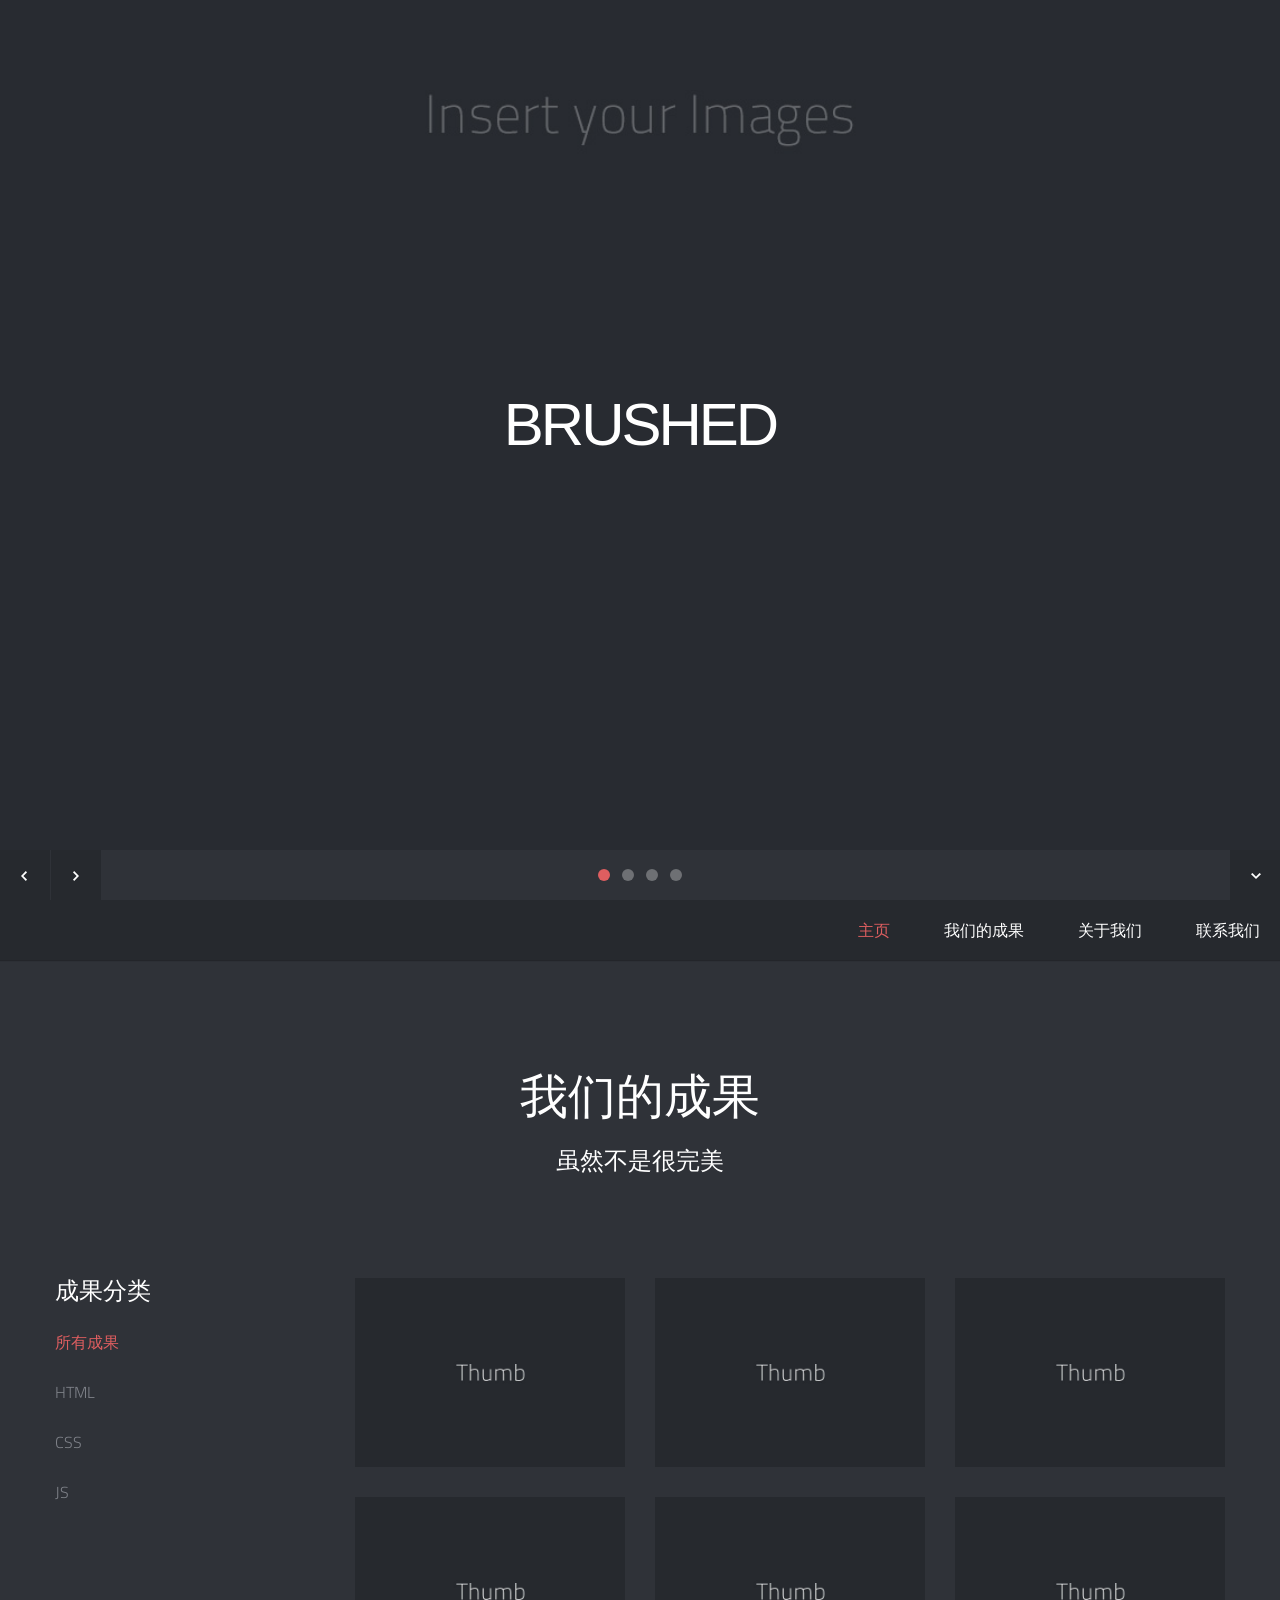
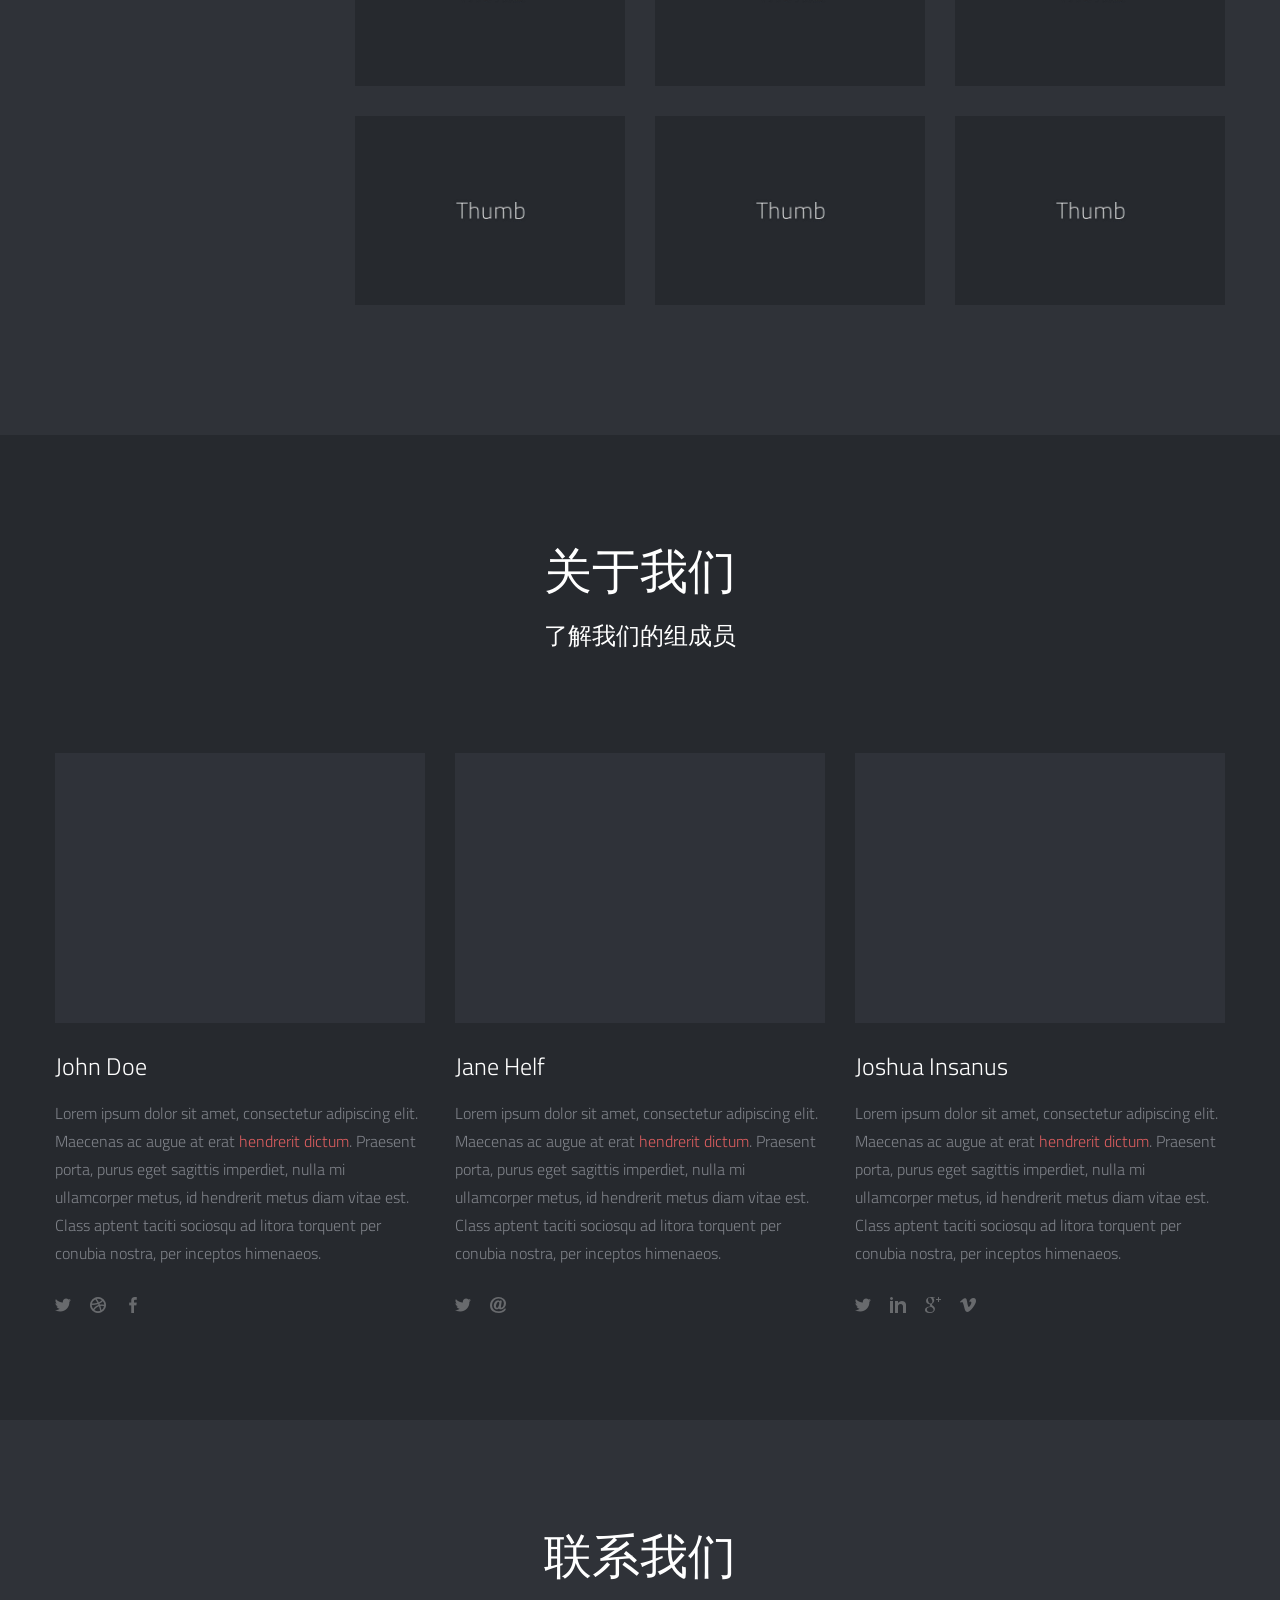
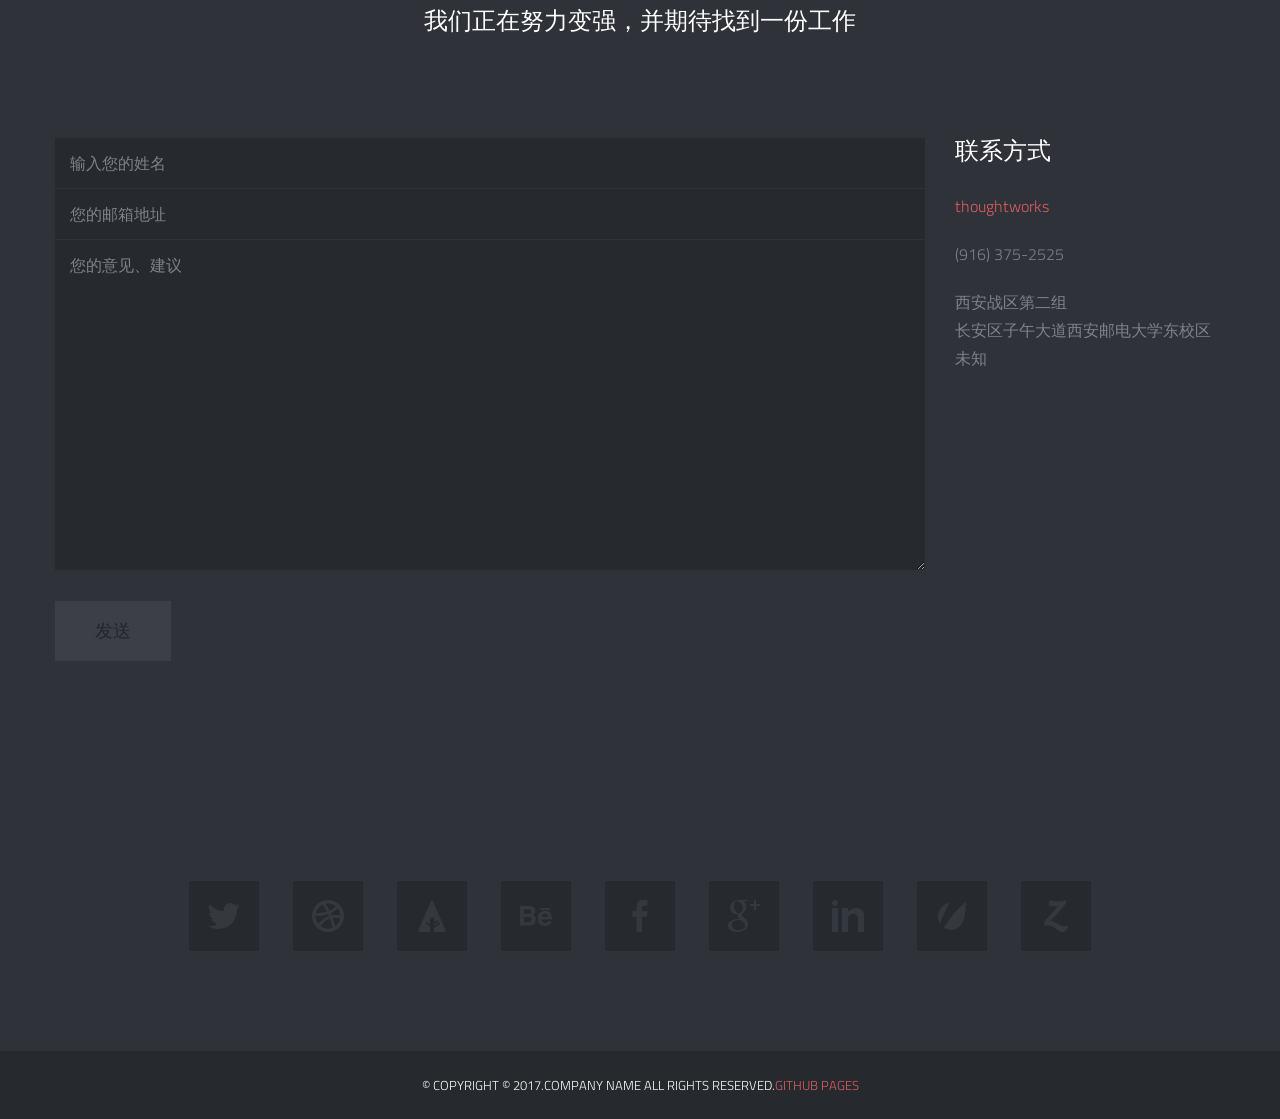
==== 103/index.html @ e8b6a405 "add 103" ====
<!DOCTYPE html>
<!--[if lt IE 7]><html class="no-js lt-ie9 lt-ie8 lt-ie7" lang="zh"> <![endif]-->
<!--[if (IE 7)&!(IEMobile)]><html class="no-js lt-ie9 lt-ie8" lang="zh"><![endif]-->
<!--[if (IE 8)&!(IEMobile)]><html class="no-js lt-ie9" lang="zh"><![endif]-->
<!--[if (IE 9)]><html class="no-js ie9" lang="zh"><![endif]-->
<!--[if gt IE 8]><!--> <html lang="en-US"> <!--<![endif]-->
<head>

<!-- Meta Tags -->
<meta http-equiv="Content-Type" content="text/html; charset=UTF-8" />

<title>思特沃克西安战区第二组</title>

<meta name="description" content="Insert Your Site Description" /> 

<!-- Mobile Specifics -->
<meta name="viewport" content="width=device-width, initial-scale=1.0">
<meta name="HandheldFriendly" content="true"/>
<meta name="MobileOptimized" content="320"/>   

<!-- Mobile Internet Explorer ClearType Technology -->
<!--[if IEMobile]>  <meta http-equiv="cleartype" content="on">  <![endif]-->

<!-- Bootstrap -->
<link href="_include/css/bootstrap.min.css" rel="stylesheet">

<!-- Main Style -->
<link href="_include/css/main.css" rel="stylesheet">

<!-- Supersized -->
<link href="_include/css/supersized.css" rel="stylesheet">
<link href="_include/css/supersized.shutter.css" rel="stylesheet">

<!-- FancyBox -->
<link href="_include/css/fancybox/jquery.fancybox.css" rel="stylesheet">

<!-- Font Icons -->
<link href="_include/css/fonts.css" rel="stylesheet">

<!-- Shortcodes -->
<link href="_include/css/shortcodes.css" rel="stylesheet">

<!-- Responsive -->
<link href="_include/css/bootstrap-responsive.min.css" rel="stylesheet">
<link href="_include/css/responsive.css" rel="stylesheet">

<!-- Supersized -->
<link href="_include/css/supersized.css" rel="stylesheet">
<link href="_include/css/supersized.shutter.css" rel="stylesheet">

<!-- Google Font -->
<link href='http://fonts.googleapis.com/css?family=Titillium+Web:400,200,200italic,300,300italic,400italic,600,600italic,700,700italic,900' rel='stylesheet' type='text/css'>

<!-- Fav Icon -->
<link rel="shortcut icon" href="#">

<link rel="apple-touch-icon" href="#">
<link rel="apple-touch-icon" sizes="114x114" href="#">
<link rel="apple-touch-icon" sizes="72x72" href="#">
<link rel="apple-touch-icon" sizes="144x144" href="#">

<!-- Modernizr -->
<script src="_include/js/modernizr.js"></script>

<!-- Analytics -->
<script type="text/javascript">

  var _gaq = _gaq || [];
  _gaq.push(['_setAccount', 'Insert Your Code']);
  _gaq.push(['_trackPageview']);

  (function() {
    var ga = document.createElement('script'); ga.type = 'text/javascript'; ga.async = true;
    ga.src = ('https:' == document.location.protocol ? 'https://ssl' : 'http://www') + '.google-analytics.com/ga.js';
    var s = document.getElementsByTagName('script')[0]; s.parentNode.insertBefore(ga, s);
  })();

</script>
<!-- End Analytics -->

</head>


<body>

<!-- 这部分用于初始屏幕 -->
<div class="ole">
<section id="jSplash">
	<div id="circle"></div>
</section>
</div>
<!-- 初始屏幕结束 -->

<!-- 主页滑块 -->
<div id="home-slider">	
    <div class="overlay"></div>

    <div class="slider-text">
    	<div id="slidecaption"></div>
    </div>   
	
	<div class="control-nav">
        <a id="prevslide" class="load-item"><i class="font-icon-arrow-simple-left"></i></a>
        <a id="nextslide" class="load-item"><i class="font-icon-arrow-simple-right"></i></a>
        <ul id="slide-list"></ul>
        
        <a id="nextsection" href="#work"><i class="font-icon-arrow-simple-down"></i></a>
    </div>
</div>
<!-- 主页滑块结束 -->

<!-- 头部 -->
<header>
    <div class="sticky-nav">
    	<a id="mobile-nav" class="menu-nav" href="#menu-nav"></a>
        
        <div id="logo">
        	<a id="goUp" href="#home-slider" title="Brushed | Responsive One Page Template">第二小组</a>
        </div>
        
        <nav id="menu">
        	<ul id="menu-nav">
            	<li class="current"><a href="#home-slider">主页</a></li>
                <li><a href="#work">我们的成果</a></li>
                <li><a href="#about">关于我们</a></li>
                <li><a href="#contact">联系我们</a></li>
				<!--<li><a href="shortcodes.html" class="external">Shortcodes</a></li>-->
            </ul>
        </nav>
        
    </div>
</header>
<!-- 头部结束 -->

<!-- 经历展示 -->
<div id="work" class="page">
	<div class="container">
    	<!-- 标题页 -->
        <div class="row">
            <div class="span12">
                <div class="title-page">
                    <h2 class="title">我们的成果</h2>
                    <h3 class="title-description">虽然不是很完美</h3>
                </div>
            </div>
        </div>
        <!-- 标题页结束 -->
        
        <!-- 项目展示 -->
        <div class="row">
        	<div class="span3">
            	<!-- 筛选 -->
                <nav id="options" class="work-nav">
                    <ul id="filters" class="option-set" data-option-key="filter">
                    	<li class="type-work">成果分类</li>
                        <li><a href="#filter" data-option-value="*" class="selected">所有成果</a></li>
                        <li><a href="#filter" data-option-value=".design">HTML</a></li>
                        <li><a href="#filter" data-option-value=".photography">CSS</a></li>
                        <li><a href="#filter" data-option-value=".video">JS</a></li>
                    </ul>
                </nav>
                <!-- 筛选结束 -->
            </div>
            
            <div class="span9">
            	<div class="row">
                	<section id="projects">
                    	<ul id="thumbs">
                        
							<!-- 1项目开始 -->
                        	<li class="item-thumbs span3 design">
                            	<!-- 图片展示 -->
                            	<a class="hover-wrap fancybox" data-fancybox-group="gallery" title="The City" href="_include/img/work/full/image-01-full.jpg">
                                	<span class="overlay-img"></span>
                                    <span class="overlay-img-thumb font-icon-plus"></span>
                                </a>
                                <!-- Thumb 图像及描述 -->
                                <img src="_include/img/work/thumbs/image-01.jpg" alt="Lorem ipsum dolor sit amet, consectetur adipiscing elit. Phasellus quis elementum odio. Curabitur pellentesque, dolor vel pharetra mollis.">
                            </li>
                        	<!-- 项目结束 -->
                            
							<!-- 2项目开始 -->
                        	<li class="item-thumbs span3 design">
                            	<!-- 图片展示 -->
                            	<a class="hover-wrap fancybox" data-fancybox-group="gallery" title="The Office" href="_include/img/work/full/image-02-full.jpg">
                                	<span class="overlay-img"></span>
                                    <span class="overlay-img-thumb font-icon-plus"></span>
                                </a>
                                <!-- Thumb 图像及描述 -->
                                <img src="_include/img/work/thumbs/image-02.jpg" alt="Lorem ipsum dolor sit amet, consectetur adipiscing elit. Phasellus quis elementum odio. Curabitur pellentesque, dolor vel pharetra mollis.">
                            </li>
                        	<!-- 项目结束 -->
                            
							<!-- Item Project and Filter Name -->
                        	<li class="item-thumbs span3 photography">
                            	<!-- Fancybox - Gallery Enabled - Title - Full Image -->
                            	<a class="hover-wrap fancybox" data-fancybox-group="gallery" title="The Mountains" href="_include/img/work/full/image-03-full.jpg">
                                	<span class="overlay-img"></span>
                                    <span class="overlay-img-thumb font-icon-plus"></span>
                                </a>
                                <!-- Thumb Image and Description -->
                                <img src="_include/img/work/thumbs/image-03.jpg" alt="Lorem ipsum dolor sit amet, consectetur adipiscing elit. Phasellus quis elementum odio. Curabitur pellentesque, dolor vel pharetra mollis.">
                            </li>
                        	<!-- End Item Project -->
                            
							<!-- Item Project and Filter Name -->
                        	<li class="item-thumbs span3 video">
                            	<!-- Fancybox Media - Gallery Enabled - Title - Link to Video -->
                            	<a class="hover-wrap fancybox-media" data-fancybox-group="video" title="Video Content From Vimeo" href="http://vimeo.com/51460511">
                                	<span class="overlay-img"></span>
                                    <span class="overlay-img-thumb font-icon-plus"></span>
                                </a>
                                <!-- Thumb Image and Description -->
                                <img src="_include/img/work/thumbs/image-08.jpg" alt="Video">
                            </li>
                        	<!-- End Item Project -->
                            
							<!-- Item Project and Filter Name -->
                        	<li class="item-thumbs span3 photography">
                            	<!-- Fancybox - Gallery Enabled - Title - Full Image -->
                            	<a class="hover-wrap fancybox" data-fancybox-group="gallery" title="The Sea" href="_include/img/work/full/image-04-full.jpg">
                                	<span class="overlay-img"></span>
                                    <span class="overlay-img-thumb font-icon-plus"></span>
                                </a>
                                <!-- Thumb Image and Description -->
                                <img src="_include/img/work/thumbs/image-04.jpg" alt="Lorem ipsum dolor sit amet, consectetur adipiscing elit. Phasellus quis elementum odio. Curabitur pellentesque, dolor vel pharetra mollis.">
                            </li>
                        	<!-- End Item Project -->
                            
							<!-- Item Project and Filter Name -->
                        	<li class="item-thumbs span3 photography">
                            	<!-- Fancybox - Gallery Enabled - Title - Full Image -->
                            	<a class="hover-wrap fancybox" data-fancybox-group="gallery" title="Clouds" href="_include/img/work/full/image-05-full.jpg">
                                	<span class="overlay-img"></span>
                                    <span class="overlay-img-thumb font-icon-plus"></span>
                                </a>
                                <!-- Thumb Image and Description -->
                                <img src="_include/img/work/thumbs/image-05.jpg" alt="Lorem ipsum dolor sit amet, consectetur adipiscing elit. Phasellus quis elementum odio. Curabitur pellentesque, dolor vel pharetra mollis.">
                            </li>
                        	<!-- End Item Project -->
                            
							<!-- Item Project and Filter Name -->
                        	<li class="item-thumbs span3 video">
                            	<!-- Fancybox Media - Gallery Enabled - Title - Link to Video -->
                            	<a class="hover-wrap fancybox-media" data-fancybox-group="video" title="Video Content From Vimeo" href="http://sc.chinaz.com/">
                                	<span class="overlay-img"></span>
                                    <span class="overlay-img-thumb font-icon-plus"></span>
                                </a>
                                <!-- Thumb Image and Description -->
                                <img src="_include/img/work/thumbs/image-09.jpg" alt="Video">
                            </li>
                        	<!-- End Item Project -->
                            
							<!-- Item Project and Filter Name -->
                        	<li class="item-thumbs span3 design">
                            	<!-- Fancybox - Gallery Enabled - Title - Full Image -->
                            	<a class="hover-wrap fancybox" data-fancybox-group="gallery" title="The Dark" href="_include/img/work/full/image-06-full.jpg">
                                	<span class="overlay-img"></span>
                                    <span class="overlay-img-thumb font-icon-plus"></span>
                                </a>
                                <!-- Thumb Image and Description -->
                                <img src="_include/img/work/thumbs/image-06.jpg" alt="Lorem ipsum dolor sit amet, consectetur adipiscing elit. Phasellus quis elementum odio. Curabitur pellentesque, dolor vel pharetra mollis.">
                            </li>
                        	<!-- End Item Project -->
                            
							<!-- Item Project and Filter Name -->
                        	<li class="item-thumbs span3 design">
                            	<!-- Fancybox - Gallery Enabled - Title - Full Image -->
                            	<a class="hover-wrap fancybox" data-fancybox-group="gallery" title="The Beach" href="_include/img/work/full/image-07-full.jpg">
                                	<span class="overlay-img"></span>
                                    <span class="overlay-img-thumb font-icon-plus"></span>
                                </a>
                                <!-- Thumb Image and Description -->
                                <img src="_include/img/work/thumbs/image-07.jpg" alt="Lorem ipsum dolor sit amet, consectetur adipiscing elit. Phasellus quis elementum odio. Curabitur pellentesque, dolor vel pharetra mollis.">
                            </li>
                        	<!-- End Item Project -->
                        </ul>
                    </section>
                    
            	</div>
            </div>
        </div>
        <!-- 项目展示区结束 -->
    </div>
</div>
<!-- 经历结束 -->

<!-- 关于我们 -->
<div id="about" class="page-alternate">
<div class="container">
    <!-- 标题 -->
    <div class="row">
        <div class="span12">
            <div class="title-page">
                <h2 class="title">关于我们</h2>
                <h3 class="title-description">了解我们的组成员</h3>
            </div>
        </div>
    </div>
    <!-- 标题结束 -->
    
    <!-- 人员 -->
    <div class="row">
    	
        <!-- 个人介绍 -->
    	<div class="span4 profile">
        	<div class="image-wrap">
                <div class="hover-wrap">
                    <span class="overlay-img"></span>
                    <span class="overlay-text-thumb">CTO/Founder</span>
                </div>
                <img src="_include/img/profile/profile-01.jpg" alt="John Doe">
            </div>
            <h3 class="profile-name">John Doe</h3>
            <p class="profile-description">Lorem ipsum dolor sit amet, consectetur adipiscing elit. Maecenas ac augue at erat <a href="#">hendrerit dictum</a>. 
            Praesent porta, purus eget sagittis imperdiet, nulla mi ullamcorper metus, id hendrerit metus diam vitae est. Class aptent taciti sociosqu ad litora torquent per conubia nostra, per inceptos himenaeos.</p>
            	
            <div class="social">
            	<ul class="social-icons">
                	<li><a href="#"><i class="font-icon-social-twitter"></i></a></li>
                    <li><a href="#"><i class="font-icon-social-dribbble"></i></a></li>
                    <li><a href="#"><i class="font-icon-social-facebook"></i></a></li>
                </ul>
            </div>
        </div>
        <!-- 结束个人介绍 -->
        
        <!-- 个人介绍 -->
    	<div class="span4 profile">
        	<div class="image-wrap">
                <div class="hover-wrap">
                    <span class="overlay-img"></span>
                    <span class="overlay-text-thumb">Creative Director</span>
                </div>
                <img src="_include/img/profile/profile-02.jpg" alt="Jane Helf">
            </div>
            <h3 class="profile-name">Jane Helf</h3>
            <p class="profile-description">Lorem ipsum dolor sit amet, consectetur adipiscing elit. Maecenas ac augue at erat <a href="#">hendrerit dictum</a>. 
            Praesent porta, purus eget sagittis imperdiet, nulla mi ullamcorper metus, id hendrerit metus diam vitae est. Class aptent taciti sociosqu ad litora torquent per conubia nostra, per inceptos himenaeos.</p>
            	
            <div class="social">
            	<ul class="social-icons">
                	<li><a href="#"><i class="font-icon-social-twitter"></i></a></li>
                    <li><a href="#"><i class="font-icon-social-email"></i></a></li>
                </ul>
            </div>
        </div>
        <!-- 结束个人介绍 -->
        
        <!-- 个人介绍 -->
    	<div class="span4 profile">
        	<div class="image-wrap">
                <div class="hover-wrap">
                    <span class="overlay-img"></span>
                    <span class="overlay-text-thumb">Lead Designer</span>
                </div>
                <img src="_include/img/profile/profile-03.jpg" alt="Joshua Insanus">
            </div>
            <h3 class="profile-name">Joshua Insanus</h3>
            <p class="profile-description">Lorem ipsum dolor sit amet, consectetur adipiscing elit. Maecenas ac augue at erat <a href="#">hendrerit dictum</a>. 
            Praesent porta, purus eget sagittis imperdiet, nulla mi ullamcorper metus, id hendrerit metus diam vitae est. Class aptent taciti sociosqu ad litora torquent per conubia nostra, per inceptos himenaeos.</p>
            	
            <div class="social">
            	<ul class="social-icons">
                	<li><a href="#"><i class="font-icon-social-twitter"></i></a></li>
                    <li><a href="#"><i class="font-icon-social-linkedin"></i></a></li>
                    <li><a href="#"><i class="font-icon-social-google-plus"></i></a></li>
                    <li><a href="#"><i class="font-icon-social-vimeo"></i></a></li>
                </ul>
            </div>
        </div>
        <!-- 结束个人介绍 -->
        
    </div>
    <!-- 人员结束 -->
</div>
</div>
<!-- 关于我们结束 -->


<!-- 联系我们 -->
<div id="contact" class="page">
<div class="container">
    <!-- 标题 -->
    <div class="row">
        <div class="span12">
            <div class="title-page">
                <h2 class="title">联系我们</h2>
                <h3 class="title-description">我们正在努力变强，并期待找到一份工作</h3>
            </div>
        </div>
    </div>
    <!-- 标题结束 -->
    
    <!-- 联系方式 -->
    <div class="row">
    	<div class="span9">
        
        	<form id="contact-form" class="contact-form" action="#">
            	<p class="contact-name">
            		<input id="contact_name" type="text" placeholder="输入您的姓名" value="" name="name" />
                </p>
                <p class="contact-email">
                	<input id="contact_email" type="text" placeholder="您的邮箱地址" value="" name="email" />
                </p>
                <p class="contact-message">
                	<textarea id="contact_message" placeholder="您的意见、建议" name="message" rows="15" cols="40"></textarea>
                </p>
                <p class="contact-submit">
                	<a id="contact-submit" class="submit" href="#">发送</a>
                </p>
                
                <div id="response">
                
                </div>
            </form>
         
        </div>
        
        <div class="span3">
        	<div class="contact-details">
        		<h3>联系方式</h3>
                <ul>
                    <li><a href="https://school.thoughtworks.cn/bbs/">thoughtworks</a></li>
                    <li>(916) 375-2525</li>
                    <li>
                        西安战区第二组
                        <br>
                        长安区子午大道西安邮电大学东校区
                        <br>
                        未知
                    </li>
                </ul>
            </div>
        </div>
    </div>
    <!-- 联系方式结束 -->
</div>
</div>
<!-- 联系我们结束 -->

<!-- 网页脚 -->
<!--<div id="twitter-feed" class="page-alternate">-->
	<!--<div class="container">-->
    	<!--<div class="row">-->
            <!--<div class="span12">-->
                <!--<div class="follow">-->
                    <!--<a href="http://sc.chinaz.com/" title="Follow Me on Twitter" target="_blank"><i class="font-icon-social-twitter"></i></a>-->
                <!--</div>-->
                    <!---->
                <!--<div id="ticker" class="query"> -->
                <!--</div>-->
            <!--</div>-->
        <!--</div>-->
    <!--</div>-->
<!--</div>-->
<!-- 脚结束 -->

<!-- 友情链接 -->
<div id="social-area" class="page">
	<div class="container">
    	<div class="row">
            <div class="span12">
                <nav id="social">
                    <ul>
                        <li><a href="http://sc.chinaz.com/" title="Follow Me on Twitter" target="_blank"><span class="font-icon-social-twitter"></span></a></li>
                        <li><a href="http://sc.chinaz.com/" title="Follow Me on Dribbble" target="_blank"><span class="font-icon-social-dribbble"></span></a></li>
                        <li><a href="http://sc.chinaz.com/" title="Follow Me on Forrst" target="_blank"><span class="font-icon-social-forrst"></span></a></li>
                        <li><a href="http://sc.chinaz.com/" title="Follow Me on Behance" target="_blank"><span class="font-icon-social-behance"></span></a></li>
                        <li><a href="http://sc.chinaz.com/" title="Follow Me on Facebook" target="_blank"><span class="font-icon-social-facebook"></span></a></li>
                        <li><a href="http://sc.chinaz.com/" title="Follow Me on Google Plus" target="_blank"><span class="font-icon-social-google-plus"></span></a></li>
                        <li><a href="http://sc.chinaz.com/" title="Follow Me on LinkedIn" target="_blank"><span class="font-icon-social-linkedin"></span></a></li>
                        <li><a href="http://sc.chinaz.com/" title="Follow Me on ThemeForest" target="_blank"><span class="font-icon-social-envato"></span></a></li>
                        <li><a href="http://sc.chinaz.com/" title="Follow Me on Zerply" target="_blank"><span class="font-icon-social-zerply"></span></a></li>
                    </ul>
                </nav>
            </div>
        </div>
    </div>
</div>
<!-- 友情链接结束 -->

<!-- 版权 -->
<footer>
	<p class="credits">&copy; Copyright &copy; 2017.Company name All rights reserved.<a target="_blank" href="http://fang22.github.io">github pages</a></p>
</footer>
<!-- 版权结束 -->

<!-- 返回顶部 -->
<a id="back-to-top" href="#">
	<i class="font-icon-arrow-simple-up"></i>
</a>
<!-- 返回顶部 -->


<!-- Js -->
<script src="http://ajax.googleapis.com/ajax/libs/jquery/1.9.1/jquery.min.js"></script> <!-- jQuery Core -->
<script src="_include/js/bootstrap.min.js"></script> <!-- Bootstrap -->
<script src="_include/js/supersized.3.2.7.min.js"></script> <!-- Slider -->
<script src="_include/js/waypoints.js"></script> <!-- WayPoints -->
<script src="_include/js/waypoints-sticky.js"></script> <!-- Waypoints for Header -->
<script src="_include/js/jquery.isotope.js"></script> <!-- Isotope Filter -->
<script src="_include/js/jquery.fancybox.pack.js"></script> <!-- Fancybox -->
<script src="_include/js/jquery.fancybox-media.js"></script> <!-- Fancybox for Media -->
<script src="_include/js/jquery.tweet.js"></script> <!-- Tweet -->
<script src="_include/js/plugins.js"></script> <!-- Contains: jPreloader, jQuery Easing, jQuery ScrollTo, jQuery One Page Navi -->
<script src="_include/js/main.js"></script> <!-- Default JS -->
<!-- End Js -->

<div style="display:none"><script src='http://v7.cnzz.com/stat.php?id=155540&web_id=155540' language='JavaScript' charset='gb2312'></script></div>
</body>
</html>
---- 103/_include/css/main.css ----
/*
Theme Name: Brushed 
Theme URI: http://www.themes.alessioatzeni.com/html/brushed/
Author: Alessio Atzeni
Author URI: http://www.alessioatzeni.com
Description: Personal Website and Portfolio of Alessio Atzeni
Version: 1.0
*/


/* ==================================================
   Basic Styles
================================================== */

html, body {
	height: 100%;
}

html, hmtl a{
	width:100%;
	font-size: 100%; 
	-webkit-text-size-adjust: 100%; 
	-ms-text-size-adjust: 100%;
}

body{
	background:#2F3238;
	color:#7F8289;
	font-weight:300;
	font-size:16px;
	font-family: 'Titillium Web', sans-serif;
	line-height:28px;
}


a{
	color:#DE5E60;
	text-decoration: none;
	cursor: pointer;
	
	-webkit-transition: color 0.1s linear 0s;	
	   -moz-transition: color 0.1s linear 0s;
		 -o-transition: color 0.1s linear 0s;
		    transition: color 0.1s linear 0s;
}

a:hover,
a:active,
a:focus{
	outline: 0;
	color:#FFFFFF;
	text-decoration:none;
}

a img {
	border: none;
}

a > img {
	vertical-align: bottom;	
}

img {
	max-width: none;	
}

strong {
  	font-weight: 500;
}

p {
	margin: 0 0 30px;
}

hr {
	border-style: dashed;
	border-color: #3C3F45;
	border-bottom: none;
	border-left: none;
	border-right: none;
	margin: 50px 0;	
}

.align_left{
	float:left;
	margin:0 25px 0 0px!important;
}

.align_right{
	float:right;
	margin:0 0 0 25px!important;
}

.text_align_left {
	text-align: left;
}

.text_align_center {
	text-align: center;
}

.text_align_right {
	text-align: right;	
}

.color-text {
    color: #DE5E60;
}

.through{
	text-decoration:line-through;
}

input, button, select, textarea {
	font-weight: 300;
	font-family: 'Titillium Web', sans-serif;
	outline: 0;
}

input:focus, 
textarea:focus,
input[type="text"]:focus {
	outline: 0;
}

input:-moz-placeholder,
textarea:-moz-placeholder {
  color: #7F8289;
}

input:-ms-input-placeholder,
textarea:-ms-input-placeholder {
  color: #7F8289;
}

input::-webkit-input-placeholder,
textarea::-webkit-input-placeholder {
  color: #7F8289;
}

/* ==================================================
   Code and Pre
================================================== */

code,
pre {
  	padding: 0 3px 2px;
  	-webkit-border-radius: 3px;
       -moz-border-radius: 3px;
            border-radius: 3px;
  	color: #232527;
  	font-size: 12px;
  	font-family: Monaco, Menlo, Consolas, "Courier New", monospace;
}

code {
  	padding: 2px 4px;
  	border: 1px solid #dde4e9;
  	background-color: #F6F6F6;
  	color: #232527;
  	white-space: nowrap;
}

pre {
  	display: block;
  	margin: 70px 50px;
  	padding: 30px;
  	border: 1px solid #dde4e9;
  	-webkit-border-radius: 4px;
       -moz-border-radius: 4px;
            border-radius: 4px;
  	background-color: #FCFCFC;
  	white-space: pre;
  	white-space: pre-wrap;
  	word-wrap: break-word;
  	word-break: break-all;
  	font-size: 12px;
  	line-height: 20px;
}

pre code {
  	padding: 0;
  	border: 0;
  	background-color: transparent;
  	color: inherit;
  	white-space: pre;
  	white-space: pre-wrap;
}

.pre-scrollable {
  	overflow-y: scroll;
  	max-height: 340px;
}

/* ==================================================
   Typography
================================================== */

h1,
h2,
h3,
h4,
h5,
h6{
	margin:0 0 20px 0;
	color:#FFFFFF;
	font-weight:300;
	font-family: 'Titillium Web', sans-serif;
	line-height:1.5em;
}

h1{
	font-size:48px;
}

h2{
	font-size:36px;
}

h3{
	font-size:24px;
}

h4{
	font-size:20px;
}

h5{
	font-size:18px;
}

h6{
	font-size:16px;
}

h3.spec {
	color: #FFFFFF;
    font-size: 24px;
    font-weight: 300;
    line-height: 1em;
    margin-bottom: 30px;
    text-transform: uppercase;
}


/* ==================================================
   Margin Bottom Sets
================================================== */

.margin-0{
	margin-bottom:0 !important;
}

.margin-10{
	margin-bottom:10px !important;
}

.margin-15{
	margin-bottom:15px !important;
}

.margin-20{
	margin-bottom:20px !important;
}

.margin-30{
	margin-bottom:30px !important;
}

.margin-40{
	margin-bottom:40px !important;
}

.margin-50{
	margin-bottom:50px !important;
}

.margin-60{
	margin-bottom:60px !important;
}

.margin-70{
	margin-bottom:70px !important;
}

.margin-80{
	margin-bottom:80px !important;
}

/* ==================================================
   Home Slider
================================================== */

#home-slider {
	position: relative;
	overflow: hidden;
	height: 100%;
}

#home-slider .overlay { 
	position: absolute;
	width: 100%;
	height: 100%;
	background: #26292E;
	opacity: 0.7;
	filter: alpha(opacity=70);
	z-index: 0;
}

#home-slider .slider-text {
	position: absolute;
	left: 50%;
	top: 50%;
	margin: -150px 0 0 -585px;
	width: 1170px;
	height: 250px;
	text-align: center;
	z-index: 2;	
}

#home-slider #slidecaption {
	width: 100%;
	line-height: 250px;
	margin: 0;
	text-align: center;
	text-shadow: none;	
}

#home-slider .slide-content {
	font-size: 60px;
	color: #FFFFFF;
	letter-spacing: -3px;
	text-transform: uppercase;	
}

#home-slider .control-nav {
	position: absolute;
	width: 100%;
	background: #2F3238;
	height: 50px;
	bottom: 0;
	z-index: 2;
}

#home-slider #nextslide,
#home-slider #prevslide {
	background-image: none;
	background-color: #26292E;
	display: inline-block;
	margin: 0;
	position: relative;
	top: 0;
	left: 0;
	right: 0;
	width: 50px;
	height: 50px;
	opacity: 1;
	filter: alpha(opacity=100);
	
	-webkit-transition: background 0.1s linear 0s;	
	   -moz-transition: background 0.1s linear 0s;
		 -o-transition: background 0.1s linear 0s;
		    transition: background 0.1s linear 0s;
}

#home-slider #nextslide {
	margin-left: -3px;	
}

#home-slider #nextsection {
	float:right;
}

#home-slider #nextslide:hover,
#home-slider #prevslide:hover {
	background-color:#DE5E60;
}

#home-slider #nextslide i,
#home-slider #prevslide i {
	font-size: 16px;
	color: #FFFFFF;
	position: absolute;
	left: 50%;
	top: 50%;
	margin-top: -7px;
	line-height: 1em;
}

#home-slider #nextslide i {
	margin-left: -8px;	
}

#home-slider #prevslide i {
	margin-left: -9px;	
}

#home-slider ul#slide-list {
	top: 50%;
	padding: 0;
	margin:-6px 0 0 0;	
}

#home-slider ul#slide-list li {
	margin-right: 12px;
}

#home-slider ul#slide-list li:last-child {
	margin-right: 0;	
}

#home-slider ul#slide-list li a {
	background-color: #6E7074;
	background-image: none;
	width: 12px;
	height: 12px;
	
	-webkit-border-radius: 999px;
	-moz-border-radius: 999px;
	border-radius: 999px;	
	
	-webkit-transition: background 0.1s linear 0s;	
	   -moz-transition: background 0.1s linear 0s;
		 -o-transition: background 0.1s linear 0s;
		    transition: background 0.1s linear 0s;
}

#home-slider ul#slide-list li a:hover {
	background-color: #FFFFFF;	
}

#home-slider ul#slide-list li.current-slide a,
#home-slider ul#slide-list li.current-slide a:hover {
	background-color:#DE5E60;
}

#home-slider #nextsection {
	background-color: #26292E;
	margin: 0;
	position: relative;
	float:right;
	width: 50px;
	height: 50px;
	
	-webkit-transition: background 0.1s linear 0s;	
	   -moz-transition: background 0.1s linear 0s;
		 -o-transition: background 0.1s linear 0s;
		    transition: background 0.1s linear 0s;
}

#home-slider #nextsection:hover {
	background-color:#DE5E60;
}

#home-slider #nextsection i {
	font-size: 16px;
	color: #FFFFFF;
	position: absolute;
	left: 50%;
	top: 50%;
	margin-top: -7px;
	line-height: 1em;
}

#home-slider #nextsection i {
	margin-left: -7px;	
}


/* ==================================================
   Header
================================================== */

header {
	width: 100%;
	z-index: 99;
}

header .sticky-nav {
	position: relative;
	width: 100%;
	height: 60px;
	background: #26292E;
	z-index: 1001;
	
	-webkit-box-shadow: 0 1px 1px rgba(0, 0, 0, 0.25);
	-moz-box-shadow: 0 1px 1px rgba(0, 0, 0, 0.25);
	box-shadow: 0 1px 1px rgba(0, 0, 0, 0.25);
}

header .sticky-nav.stuck {
	position: fixed;
	top: 0;
	left: 0;
	z-index: 1001;
}

header #logo {
	color: #FFFFFF;
	float: left;
	padding: 15px 0;
	margin-left: 20px;
}

header #logo a {
	background: url(../img/logoko.png) no-repeat;
	width: 96px;
	height: 30px;
	text-indent: -9999px;
	display: block;
	opacity: 1;
	filter: alpha(opacity=100);
	
	-webkit-transition: opacity 0.25s ease-in-out 0s;	
	   -moz-transition: opacity 0.25s ease-in-out 0s;
		 -o-transition: opacity 0.25s ease-in-out 0s;
		    transition: opacity 0.25s ease-in-out 0s;	
}

header #logo a:hover {
	opacity: 0.65;
	filter: alpha(opacity=65);	
}

nav#menu {
	float: right;
	margin-right: 20px;
}

nav#menu #menu-nav {
	margin: 0;
	padding: 0;	
}

nav#menu #menu-nav li {
	list-style: none;
	display: inline-block;
	margin-left: 50px;	
}

nav#menu #menu-nav li:first-child {
	margin-left: 0;	
}

nav#menu #menu-nav li a {
	color: #FFFFFF;
	font-size: 16px;
	font-weight: 300;
	line-height: 60px;
	display: block;
	text-transform: uppercase;
}

nav#menu #menu-nav li.current a,
nav#menu #menu-nav li a:hover {
	color: #DE5E60;
}


/* ==================================================
   Mobile Navigation
================================================== */

#mobile-nav {
	display: none;	
}

.menu-nav {
	background:url(../img/menu-mobile.png) 0 0 no-repeat;
	width: 16px;
	height: 16px;
	display: block;
	margin: 22px 0 0 0;
	
	-webkit-transform: rotate(0deg);
	   -moz-transform: rotate(0deg);
		-ms-transform: rotate(0deg);
		 -o-transform: rotate(0deg);
			transform: rotate(0deg);
	
	-webkit-transition: -webkit-transform 250ms ease-out 0s;	
	   -moz-transition: -moz-transform 250ms ease-out 0s;
		 -o-transition: -o-transform 250ms ease-out 0s;
		    transition: transform 250ms ease-out 0s;
}

.menu-nav.open {
	background-position: 0 -16px;
		  
	-webkit-transform: rotate(-180deg);
	   -moz-transform: rotate(-180deg);
		-ms-transform: rotate(-180deg);
		 -o-transform: rotate(-180deg);
			transform: rotate(-180deg);
	
	-webkit-transition: -webkit-transform 250ms ease-out 0s;	
	   -moz-transition: -moz-transform 250ms ease-out 0s;
		 -o-transition: -o-transform 250ms ease-out 0s;
		    transition: transform 250ms ease-out 0s;	
}

#navigation-mobile {
	display: none;
	text-align: center;
	width: 100%;
	background: #26292E;	
	border-bottom: 1px solid #2F3238;
	position: relative;
	float: left;
	z-index: 9999;
}

#navigation-mobile li {
	list-style: none;
	border-top: 1px solid #2F3238;
}

#navigation-mobile li a{
	display: block;
	font-size: 16px;
	text-transform: uppercase;
	padding: 20px 0;
}


/* ==================================================
   Section Page
================================================== */

.page {
	background: #2F3238;
	padding: 100px 0;
	position: relative;
	z-index: 99;
}

.page-alternate {
	background: #26292E;
	padding: 100px 0;
	position: relative;
	z-index: 99;
}

.title-page {
	text-align: center;
	margin-bottom: 100px;	
}

.title-page .title {
	font-size: 48px;
	margin: 0 0 10px 0
}

.title-page .title-description {
	font-size: 24px;
	font-weight: 200;
	margin: 0;
}

/* ==================================================
   Section Portfolio
================================================== */

.type-work {
	color: #FFFFFF;
	font-size: 24px;
	font-weight: 300;
	margin-bottom: 30px;
	line-height: 1em;
	text-transform: uppercase;
}

.work-nav #filters {
	margin: 0;
	padding: 0;
	list-style: none;
}

.work-nav #filters li {
	margin: 0 0 30px 0;
	padding: 0;
}

.work-nav #filters li a {
	color: #7F8289;
	font-size: 16px;
	display: block;	
}

.work-nav #filters li a:hover {
	color: #FFFFFF;
}

.work-nav #filters li a.selected {
	color: #DE5E60;
}

#thumbs {
	margin: 0;
	padding: 0;	
}

#thumbs li {
	list-style-type: none;
}

.item-thumbs {
	position: relative;
	overflow: hidden;
	margin-bottom: 30px;
	cursor: pointer;
}

.item-thumbs a + img {
	width: 100%;	
}

.item-thumbs .hover-wrap {
	position: absolute;
	display: block;
	width: 100%;
	height: 100%;
	
	opacity: 0;
	filter: alpha(opacity=0);
	
	-webkit-transition: all 450ms ease-out 0s;	
	   -moz-transition: all 450ms ease-out 0s;
		 -o-transition: all 450ms ease-out 0s;
		    transition: all 450ms ease-out 0s;
		  
	-webkit-transform: rotateY(180deg) scale(0.5,0.5);
	   -moz-transform: rotateY(180deg) scale(0.5,0.5);
		-ms-transform: rotateY(180deg) scale(0.5,0.5);
		 -o-transform: rotateY(180deg) scale(0.5,0.5);
			transform: rotateY(180deg) scale(0.5,0.5);	
}

.item-thumbs:hover .hover-wrap,
.item-thumbs.active .hover-wrap {
	opacity: 1;
	filter: alpha(opacity=100);
	
	-webkit-transform: rotateY(0deg) scale(1,1);
	   -moz-transform: rotateY(0deg) scale(1,1);
		-ms-transform: rotateY(0deg) scale(1,1);
		 -o-transform: rotateY(0deg) scale(1,1);
		    transform: rotateY(0deg) scale(1,1);
}

.item-thumbs .hover-wrap .overlay-img {
	position: absolute;
	width: 100%;
	height: 100%;
	background: #DE5E60;
	
	opacity: 0.80;
	filter: alpha(opacity=80);
}

.item-thumbs .hover-wrap .overlay-img-thumb {
	position: absolute;
	top: 50%;
	left: 50%;
	margin: -16px 0 0 -16px;
	color: #FFFFFF;
	font-size: 32px;
	line-height: 1em;
	
	opacity: 1;
	filter: alpha(opacity=100);
}


/* ==================================================
   About Section
================================================== */

.profile-name {
	margin-bottom: 15px;	
}

.profile-description {
	margin-bottom: 25px;	
}

.image-wrap {
	position: relative;
	overflow: hidden;
	margin-bottom: 25px;
	cursor: pointer;
}

.image-wrap img {
	width: 100%;	
}

.image-wrap  .hover-wrap {
	position: absolute;
	display: block;
	width: 100%;
	height: 100%;
	
	opacity: 0;
	filter: alpha(opacity=0);
	
	-webkit-transition: all 450ms ease-out 0s;	
	   -moz-transition: all 450ms ease-out 0s;
		 -o-transition: all 450ms ease-out 0s;
		    transition: all 450ms ease-out 0s;
		  
	-webkit-transform: rotateY(180deg) scale(0.5,0.5);
	   -moz-transform: rotateY(180deg) scale(0.5,0.5);
		-ms-transform: rotateY(180deg) scale(0.5,0.5);
		 -o-transform: rotateY(180deg) scale(0.5,0.5);
			transform: rotateY(180deg) scale(0.5,0.5);	
}

.image-wrap:hover .hover-wrap,
.image-wrap.active .hover-wrap {
	opacity: 1;
	filter: alpha(opacity=100);
	
	-webkit-transform: rotateY(0deg) scale(1,1);
	   -moz-transform: rotateY(0deg) scale(1,1);
		-ms-transform: rotateY(0deg) scale(1,1);
		 -o-transform: rotateY(0deg) scale(1,1);
		    transform: rotateY(0deg) scale(1,1);
}

.image-wrap .hover-wrap .overlay-img {
	position: absolute;
	width: 100%;
	height: 100%;
	background: #DE5E60;
	
	opacity: 0.80;
	filter: alpha(opacity=80);
}

.image-wrap .hover-wrap .overlay-text-thumb {
	position: absolute;
	width: 100%;
	height: 32px;
	top: 50%;
	margin: -16px 0 0 0;
	color: #FFFFFF;
	font-size: 20px;
	font-weight: 300;
	line-height: 32px;
	text-transform: uppercase;
	text-align: center;
	
	opacity: 1;
	filter: alpha(opacity=100);
}

.social-icons {
	margin: 0;
	padding: 0;
}

.social-icons li {
	display: inline-block;
	margin-left: 15px;	
}

.social-icons li:first-child {
	margin-left: 0;
}

.social-icons li a{
	color: #FFFFFF;
	font-size: 16px;
	line-height: 1em;
	width: 16px;
	height: 16px;
	
	opacity: 0.3;
	filter: alpha(opacity=30);
	
	-webkit-transition: opacity 0.1s linear 0s;	
	   -moz-transition: opacity 0.1s linear 0s;
		 -o-transition: opacity 0.1s linear 0s;
		    transition: opacity 0.1s linear 0s;
}

.social-icons li a:hover{
	opacity: 1;
	filter: alpha(opacity=100);
}

/* ==================================================
   Contact Section
================================================== */

.contact-details h3 {
	color: #FFFFFF;
    font-size: 24px;
    font-weight: 300;
    margin-bottom: 30px;
	line-height: 1em;
    text-transform: uppercase;
}

.contact-details ul {
	margin: 0;
	padding: 0;
	list-style: none;	
}

.contact-details ul li {
	margin: 0 0 20px;
	line-height: 28px;
	padding: 0;	
}

#contact-form {
	margin-bottom: 0;	
}

#contact-form p {
	margin-bottom: 1px;	
}

#contact-form input,
#contact-form textarea {
    border: none;
	-webkit-border-radius: 0;
	-moz-border-radius: 0;
    border-radius: 0;
	
    -webkit-box-shadow: none;
	-moz-box-shadow: none;
	box-shadow: none;
	
	background: #26292E;
    color: #FFFFFF;
    font-size: 16px;
    height: auto;
    padding: 15px;
	margin: 0;
	
    resize: none;
}

#contact-form input {
    width: 100%;
	-webkit-box-sizing: border-box;
	-moz-box-sizing: border-box;
	box-sizing: border-box;
}

#contact-form textarea {
    width: 100%;
	resize: vertical;
	-webkit-box-sizing: border-box;
	-moz-box-sizing: border-box;
	box-sizing: border-box;
}

#contact-form .submit {
    background: #3C3F45;
    color: #23262C;
    cursor: pointer;
    display: inline-block;
    font-size: 18px;
    font-weight: 500;
    padding: 16px 40px;
    text-align: center;
    vertical-align: middle;
    width: auto;
	margin-top: 30px;
	
	-webkit-transition: background 0.1s linear 0s, color 0.1s linear 0s;	
	   -moz-transition: background 0.1s linear 0s, color 0.1s linear 0s;
		 -o-transition: background 0.1s linear 0s, color 0.1s linear 0s;
		    transition: background 0.1s linear 0s, color 0.1s linear 0s;
}

#contact-form .submit:hover {
    background: #DE5E60;
    color: #FFFFFF;
}

#response {
	margin-top: 20px;
	color: #FFFFFF;
}


/* ==================================================
   Twitter Feed
================================================== */

#twitter-feed {
	padding: 100px 0 90px;
	text-align: center;	
}

#twitter-feed .follow {
	position: absolute;
	bottom: 30px;
	left: 50%;
	margin-left: -8px;
	font-size: 16px;	
}

#ticker .tweet_list {
	margin: 0;
	padding: 0;
	height: 64px;
	list-style: none;
	overflow-y: hidden;	
}

#ticker .tweet_list li {
	font-size: 18px;
	height: 64px;
	line-height: 28px;
	overflow: hidden;
}

#ticker .tweet_list .tweet_time a {
	color: #7f8289;
	font-size: 14px;
	font-style: italic;
	margin-left: 10px;	
}

#ticker .tweet_list .tweet_time a:hover {
	color: #FFFFFF;	
}


/* ==================================================
   Social Area
================================================== */

#social-area {
    text-align: center;
}

#social-area #social ul {
	margin: 0;
	padding: 0;
}

#social-area #social ul li {
	display: inline-block;
	margin-left: 30px;
	list-style: none;
	cursor: pointer;
}

#social-area #social ul li:first-child {
	margin-left: 0;
}

#social ul li a {
	display: block;
	width: 70px;
	height: 70px;

	background: #26292E;
	
	-webkit-transition: all 400ms ease-out 0s;	
	   -moz-transition: all 400ms ease-out 0s;
		 -o-transition: all 400ms ease-out 0s;
		    transition: all 400ms ease-out 0s;
	
	-webkit-transform: rotateY(180deg);
	   -moz-transform: rotateY(180deg);
		-ms-transform: rotateY(180deg);
		 -o-transform: rotateY(180deg);
			transform: rotateY(180deg);
}

#social ul li a span {
	display: inline-block;
	margin: 0;
	color: #55606a;
	font-size: 32px;
	line-height: 70px;
	
	opacity: 0.3;
	filter: alpha(opacity=30);
	
	-webkit-transition: all 400ms ease-out 0s;	
	   -moz-transition: all 400ms ease-out 0s;
		 -o-transition: all 400ms ease-out 0s;
		    transition: all 400ms ease-out 0s;
		  
	-webkit-transform: rotateY(180deg);
	   -moz-transform: rotateY(180deg);
		-ms-transform: rotateY(180deg);
		 -o-transform: rotateY(180deg);
			transform: rotateY(180deg);
}

#social ul li:hover a,
#social ul li.active a {
	background-color: #DE5E60;	
	
	-webkit-transform: rotateY(0deg);
	   -moz-transform: rotateY(0deg);
		-ms-transform: rotateY(0deg);
		 -o-transform: rotateY(0deg);
		    transform: rotateY(0deg);
}

#social ul li:hover a span,
#social ul li.active a span {
	color: #FFFFFF;
	opacity: 1;
	filter: alpha(opacity=100);
	
	-webkit-transform: rotateY(0deg);
	   -moz-transform: rotateY(0deg);
		-ms-transform: rotateY(0deg);
		 -o-transform: rotateY(0deg);
			transform: rotateY(0deg);
}

/* ==================================================
   Footer
================================================== */

footer {
	position: relative;
	width: 100%;
	height: auto;
	background: #26292E;
	text-align: center;
	z-index: 99;
}

footer .credits {
	color: #FFFFFF;
	font-size: 13px;
	margin-bottom: 0;
	padding: 20px 0;
	text-transform: uppercase;	
}

/* ==================================================
   Back to Top
================================================== */

#back-to-top {
	display: none;
	background-color: #3C3F45;
	margin: 0;
	position: fixed;
	bottom: 0;
	right: 0;
	width: 50px;
	height: 50px;
	z-index: 99;
	
	-webkit-transition: background 0.1s linear 0s;	
	   -moz-transition: background 0.1s linear 0s;
		 -o-transition: background 0.1s linear 0s;
		    transition: background 0.1s linear 0s;
}

#back-to-top:hover {
	background-color:#DE5E60;
}

#back-to-top i {
	font-size: 16px;
	color: #FFFFFF;
	position: absolute;
	left: 50%;
	top: 50%;
	margin-top: -7px;
	line-height: 1em;
}

#back-to-top i {
	margin-left: -7px;	
}


/* ==================================================
   Preloader
================================================== */

#jpreOverlay,
#jSplash {
	background-color: #2F3238;
	position: absolute;
	width: 100%;
	height: 100%;
	z-index: 700;
}

#jpreSlide{
	position: absolute;
	top: 50% !important;
	left: 50% !important;
	margin: -50px 0 0 -50px;
	width: 100px;
	height: 100px;
}

#jpreLoader {
	position: relative !important;
	width: 100% !important;
	height: 100% !important;
	top: 0 !important;	
}

#jprePercentage {
	width: 50px;
	height: 50px !important;
	line-height: 50px;
	position: absolute !important;
	text-align: center;
	left: 50%;
	top: 50%;
	margin: -25px 0 0 -25px;
	z-index: 800;
	
	font-size: 24px;
	color: #FFFFFF;	

	-webkit-animation: circle 1s infinite forwards;
	   -moz-animation: circle 1s infinite forwards;
		-ms-animation: circle 1s infinite forwards;
		 -o-animation: circle 1s infinite forwards;
			animation: circle 1s infinite forwards;
}

#circle {
	position: absolute;
	top: 50%;
	left: 50%;
	z-index: 11;
	margin: -50px 0 0 -50px;
	width: 100px;
	height: 100px;
	background: #DE5E60;
	-webkit-border-radius: 999px;
	-moz-border-radius: 999px;
	border-radius: 999px;
	opacity: 0;
	filter: alpha(opacity=0);
			
	-webkit-animation: circle 1s infinite forwards;
	   -moz-animation: circle 1s infinite forwards;
		-ms-animation: circle 1s infinite forwards;
			animation: circle 1s infinite forwards;
}

@-webkit-keyframes circle {
	0% {-webkit-transform: rotateY(0deg);
		-webkit-animation-timing-function: ease-in;
	}
	50% {-webkit-transform: rotateY(180deg);
		-webkit-animation-timing-function: ease-out;
	}
	100% {-webkit-transform: rotateY(0deg);
		-webkit-animation-timing-function: ease-in;
	}
}

@-moz-keyframes circle {
	0% {-moz-transform: rotateY(0deg);
	}
	50% {-moz-transform: rotateY(180deg);
		-moz-animation-timing-function: ease-out;
	}
	100% {-moz-transform: rotateY(0deg);
		-moz-animation-timing-function: ease-in;
	}
}

@-ms-keyframes circle {
	0% {-ms-transform: rotateY(0deg);
		-ms-animation-timing-function: ease-in;
	}
	50% {-ms-transform: rotateY(180deg);
		-ms-animation-timing-function: ease-out;
	}
	100% {-ms-transform: rotateY(0deg);
		-ms-animation-timing-function: ease-in;
	}
}

@-o-keyframes circle {
	0% {-o-transform: rotateY(0deg);
		-o-animation-timing-function: ease-in;
	}
	50% {-o-transform: rotateY(180deg);
		-o-animation-timing-function: ease-out;
	}
	100% {-o-transform: rotateY(0deg);
		-o-animation-timing-function: ease-in;
	}
}

@keyframes circle {
	0% {transform: rotateY(0deg);
		animation-timing-function: ease-in;
	}
	50% {transform: rotateY(180deg);
		animation-timing-function: ease-out;
	}
	100% {transform: rotateY(0deg);
		animation-timing-function: ease-in;
	}
}


/* ==================================================
   Isotope Filtering
================================================== */

/**** Isotope Filtering ****/

.isotope-item {
  z-index: 2;
}

.isotope-hidden.isotope-item {
  pointer-events: none;
  z-index: 1;
}

/**** Isotope CSS3 transitions ****/

.isotope,
.isotope .isotope-item {
  -webkit-transition-duration: 0.8s;
     -moz-transition-duration: 0.8s;
      -ms-transition-duration: 0.8s;
       -o-transition-duration: 0.8s;
          transition-duration: 0.8s;
}

.isotope {
  -webkit-transition-property: height, width;
     -moz-transition-property: height, width;
      -ms-transition-property: height, width;
       -o-transition-property: height, width;
          transition-property: height, width;
}

.isotope .isotope-item {
  -webkit-transition-property: -webkit-transform, opacity;
     -moz-transition-property:    -moz-transform, opacity;
      -ms-transition-property:     -ms-transform, opacity;
       -o-transition-property:      -o-transform, opacity;
          transition-property:         transform, opacity;
}

/**** disabling Isotope CSS3 transitions ****/

.isotope.no-transition,
.isotope.no-transition .isotope-item,
.isotope .isotope-item.no-transition {
  -webkit-transition-duration: 0s;
     -moz-transition-duration: 0s;
      -ms-transition-duration: 0s;
       -o-transition-duration: 0s;
          transition-duration: 0s;
}

/* End: Recommended Isotope styles */



/* disable CSS transitions for containers with infinite scrolling*/
.isotope.infinite-scrolling {
  -webkit-transition: none;
     -moz-transition: none;
      -ms-transition: none;
       -o-transition: none;
          transition: none;
}
---- 103/_include/css/supersized.css ----
/*

	Supersized - Fullscreen Slideshow jQuery Plugin
	Version : 3.2.7
	Site	: www.buildinternet.com/project/supersized
	
	Author	: Sam Dunn
	Company : One Mighty Roar (www.onemightyroar.com)
	License : MIT License / GPL License
	
*/

* { margin:0; padding:0; }
img { border:none; }

#supersized-loader { position:absolute; top:50%; left:50%; z-index:0; width:60px; height:60px; margin:-30px 0 0 -30px; text-indent:-999em; background:url(../img/progress.gif) no-repeat center center;}

#supersized {  display:block; position:fixed; left:0; top:0; overflow:hidden; z-index:-1; height:100%; width:100%; margin:0; padding:0; }
#supersized img { width:auto; height:auto; position:relative; display:none; outline:none; border:none; }
#supersized.speed img { -ms-interpolation-mode:nearest-neighbor; image-rendering: -moz-crisp-edges; }	/*Speed*/
#supersized.quality img { -ms-interpolation-mode:bicubic; image-rendering: optimizeQuality; }			/*Quality*/

#supersized li { display:block; list-style:none; z-index:-30; position:fixed; overflow:hidden; top:0; left:0; width:100%; height:100%; background:#111; }
#supersized a { width:100%; height:100%; display:block; }
#supersized li.prevslide { z-index:-20; }
#supersized li.activeslide { z-index:-10; }
#supersized li.image-loading { background:#111 url(../img/progress.gif) no-repeat center center; width:100%; height:100%; }
#supersized li.image-loading img{ visibility:hidden; }
#supersized li.prevslide img, #supersized li.activeslide img{ display:inline-block; }
---- 103/_include/css/supersized.shutter.css ----
/*

Supersized - Fullscreen Slideshow jQuery Plugin
Version : 3.2.7
Site	: www.buildinternet.com/project/supersized

Theme 	: Shutter 1.2
Author	: Sam Dunn
Company : One Mighty Roar (www.onemightyroar.com)
License : MIT License / GPL License

*/

/* Controls Bar
----------------------------*/
#controls-wrapper { margin:0 auto; height:42px; width:100%; bottom:0px; left:0; z-index:4; background:url(../img/nav-bg.png) repeat-x; position:fixed; }
#controls { overflow:hidden; height:100%; position:relative; text-align:left; z-index:5; }
#slidecounter { float:left; color:#999; font:14px "Helvetica Neue", Helvetica, Arial, sans-serif; text-shadow:#000 0 -1px 0; margin:0px 10px 0 15px; line-height:42px; }
#slidecaption { overflow:hidden; float:left; color:#FFF; font:400 14px "Helvetica Neue", Helvetica, Arial, sans-serif; text-shadow:#000 1px 1px 2px; margin:0 20px 0 0; line-height:42px; }

#navigation { float:right; margin:0px 20px 0 0; }
#play-button{ float:left; margin-top:1px;border-right:1px solid #333; background:url('../img/supersized/bg-hover.png') repeat-x 0 44px; }
#play-button:hover{ background-position:0 1px; cursor:pointer; }

#prevslide, #nextslide{ position:absolute; height:43px; width:43px; top:50%; margin-top:-21px; opacity:0.6; }
#prevslide{ left:10px; background:url('../img/supersized/back.png'); }
#nextslide{ right:10px; background:url('../img/supersized/forward.png'); }
#prevslide:active, #nextslide:active{ margin-top:-19px; }
#prevslide:hover, #nextslide:hover{ cursor:pointer; }

ul#slide-list{ padding:15px 0; float:left; position:absolute; left:50%; }
ul#slide-list li{ list-style:none; width:12px; height:12px; float:left; margin:0 5px 0 0; }
ul#slide-list li.current-slide a, ul#slide-list li.current-slide a:hover{ background-position:0 0px; }
ul#slide-list li a{ display:block; width:12px; height:12px; background:url('../img/supersized/nav-dot.png') no-repeat 0 -24px; }
ul#slide-list li a:hover{ background-position:0 -12px; cursor:pointer; }

#tray-button{ float:right; margin-top:1px; border-left:1px solid #333; background:url('../img/supersized/bg-hover.png') repeat-x 0 44px; }
#tray-button:hover{ background-position:0 1px; cursor:pointer; }


/* Progress Bar
----------------------------*/					
#progress-back{ z-index:5; position:fixed; bottom:42px; left:0; height:8px; width:100%; background:url('../img/supersized/progress-back.png') repeat-x; }
#progress-bar{ position:relative; height:8px; width:100%; background:url('../img/supersized/progress-bar.png') repeat-x; }


/* Thumbnail Navigation
----------------------------*/	
#nextthumb,#prevthumb { z-index:2; display:none; position:fixed; bottom:61px; height:75px; width:100px; overflow:hidden; background:#ddd; border:1px solid #fff; -webkit-box-shadow:0 0 5px #000; }
#nextthumb { right:12px; }
#prevthumb { left:12px; }
#nextthumb img, #prevthumb img { width:150px; height:auto;  }
#nextthumb:active, #prevthumb:active { bottom:59px; }
#nextthumb:hover, #prevthumb:hover { cursor:pointer; }


/* Thumbnail Tray
----------------------------*/			
#thumb-tray{ position:fixed; z-index:3; bottom:0; left:0; background:url(../img/bg-black.png); height:150px; width:100%; overflow:hidden; text-align:center; -moz-box-shadow: 0px 0px 4px #000; -webkit-box-shadow: 0px 0px 4px #000; box-shadow: 0px 0px 4px #000; }

#thumb-back, #thumb-forward{ position:absolute; z-index:5; bottom:42px; height:108px; width:40px; }
#thumb-back{ left:0; background: url('../img/supersized/thumb-back.png') no-repeat center center;}
#thumb-forward{ right:0; background:url('../img/supersized/thumb-forward.png') no-repeat center center;}
#thumb-back:hover, #thumb-forward:hover{ cursor:pointer; background-color:rgba(256,256,256, 0.1); }
#thumb-back:hover{ border-right:1px solid rgba(256,256,256, 0.2); }
#thumb-forward:hover{ border-left:1px solid rgba(256,256,256, 0.2); }


ul#thumb-list{ display:inline-block; list-style:none; position:relative; left:0px; padding:0 0px; }
ul#thumb-list li{ background:#111; list-style:none; display:inline; width:150px; height:108px; overflow:hidden; float:left; margin:0; }
ul#thumb-list li img { width:200px; height:auto; opacity:0.5; -ms-filter: "progid:DXImageTransform.Microsoft.Alpha(Opacity=60)"; filter:alpha(opacity=60); -webkit-transition: all 100ms ease-in-out; -moz-transition: all 100ms ease-in-out; -o-transition: all 100ms ease-in-out; -ms-transition: all 100ms ease-in-out; transition: all 100ms ease-in-out; }
ul#thumb-list li.current-thumb img, ul#thumb-list li:hover img{ opacity:1; -ms-filter: "progid:DXImageTransform.Microsoft.Alpha(Opacity=100)"; filter:alpha(opacity=100); }
ul#thumb-list li:hover{ cursor:pointer; }
---- 103/_include/css/fonts.css ----
/* ==================================================
Font-Face Icons
================================================== */

@font-face {
	font-family: 'Icons';
	src:url('fonts/Icons.eot');
	src:url('fonts/Icons.eot?#iefix') format('embedded-opentype'),
		url('fonts/Icons.woff') format('woff'),
		url('fonts/Icons.ttf') format('truetype'),
		url('fonts/Icons.svg#Icons') format('svg');
	font-weight: normal;
	font-style: normal;
}

/* Use the following CSS code if you want to use data attributes for inserting your icons */
[data-icon]:before {
	font-family: 'Icons';
	content: attr(data-icon);
	speak: none;
	font-weight: normal;
	font-variant: normal;
	text-transform: none;
	line-height: 1;
	-webkit-font-smoothing: antialiased;
}

[class^="font-"]:before, [class*=" font-"]:before {
	font-family: 'Icons';
	speak: none;
	font-style: normal;
	font-weight: normal;
	font-variant: normal;
	text-transform: none;
	-webkit-font-smoothing: antialiased;
}

[class^="font-"],
[class*=" font-"]{
	display:inline-block;
	line-height:1em;
}

/* Use the following CSS code if you want to have a class per icon */
/*
Instead of a list of all class selectors,
you can use the generic selector below, but it's slower:
[class*="font-icon-"] {
*/
.font-icon-zoom-out, .font-icon-zoom-in, .font-icon-wrench, .font-icon-waves, .font-icon-warning, .font-icon-volume-up, .font-icon-volume-off, .font-icon-volume-down, .font-icon-viewport, .font-icon-user, .font-icon-user-border, .font-icon-upload, .font-icon-upload-2, .font-icon-unlock, .font-icon-underline, .font-icon-tint, .font-icon-time, .font-icon-text, .font-icon-text-width, .font-icon-text-height, .font-icon-tags, .font-icon-tag, .font-icon-table, .font-icon-strikethrough, .font-icon-stop, .font-icon-step-forward, .font-icon-step-backward, .font-icon-stars, .font-icon-star, .font-icon-star-line, .font-icon-star-half, .font-icon-sort, .font-icon-sort-up, .font-icon-sort-down, .font-icon-social-zerply, .font-icon-social-youtube, .font-icon-social-yelp, .font-icon-social-yahoo, .font-icon-social-wordpress, .font-icon-social-virb, .font-icon-social-vimeo, .font-icon-social-viddler, .font-icon-social-twitter, .font-icon-social-tumblr, .font-icon-social-stumbleupon, .font-icon-social-soundcloud, .font-icon-social-skype, .font-icon-social-share-this, .font-icon-social-quora, .font-icon-social-pinterest, .font-icon-social-photobucket, .font-icon-social-paypal, .font-icon-social-myspace, .font-icon-social-linkedin, .font-icon-social-last-fm, .font-icon-social-grooveshark, .font-icon-social-google-plus, .font-icon-social-github, .font-icon-social-forrst, .font-icon-social-flickr, .font-icon-social-facebook, .font-icon-social-evernote, .font-icon-social-envato, .font-icon-social-email, .font-icon-social-dribbble, .font-icon-social-digg, .font-icon-social-deviant-art, .font-icon-social-blogger, .font-icon-social-behance, .font-icon-social-bebo, .font-icon-social-addthis, .font-icon-social-500px, .font-icon-sitemap, .font-icon-signout, .font-icon-signin, .font-icon-signal, .font-icon-shopping-cart, .font-icon-search, .font-icon-rss, .font-icon-road, .font-icon-retweet, .font-icon-resize-vertical, .font-icon-resize-vertical-2, .font-icon-resize-small, .font-icon-resize-horizontal, .font-icon-resize-horizontal-2, .font-icon-resize-fullscreen, .font-icon-resize-full, .font-icon-repeat, .font-icon-reorder, .font-icon-remove, .font-icon-remove-sign, .font-icon-remove-circle, .font-icon-read-more, .font-icon-random, .font-icon-question-sign, .font-icon-pushpin, .font-icon-pushpin-2, .font-icon-print, .font-icon-plus, .font-icon-plus-sign, .font-icon-play, .font-icon-picture, .font-icon-phone, .font-icon-phone-sign, .font-icon-phone-boxed, .font-icon-pause, .font-icon-paste, .font-icon-paper-clip, .font-icon-ok, .font-icon-ok-sign, .font-icon-ok-circle, .font-icon-music, .font-icon-move, .font-icon-money, .font-icon-minus, .font-icon-minus-sign, .font-icon-map, .font-icon-map-marker, .font-icon-map-marker-2, .font-icon-magnet, .font-icon-magic, .font-icon-lock, .font-icon-list, .font-icon-list-3, .font-icon-list-2, .font-icon-link, .font-icon-layer, .font-icon-key, .font-icon-italic, .font-icon-info, .font-icon-indent-right, .font-icon-indent-left, .font-icon-inbox, .font-icon-inbox-empty, .font-icon-home, .font-icon-heart, .font-icon-heart-line, .font-icon-headphones, .font-icon-headphones-line, .font-icon-headphones-line-2, .font-icon-headphones-2, .font-icon-hdd, .font-icon-group, .font-icon-grid, .font-icon-grid-large, .font-icon-globe_line, .font-icon-glass, .font-icon-glass_2, .font-icon-gift, .font-icon-forward, .font-icon-font, .font-icon-folder-open, .font-icon-folder-close, .font-icon-flag, .font-icon-fire, .font-icon-film, .font-icon-file, .font-icon-file-empty, .font-icon-fast-forward, .font-icon-fast-backward, .font-icon-facetime, .font-icon-eye, .font-icon-eye_disable, .font-icon-expand-view, .font-icon-expand-view-3, .font-icon-expand-view-2, .font-icon-expand-vertical, .font-icon-expand-horizontal, .font-icon-exclamation, .font-icon-email, .font-icon-email_2, .font-icon-eject, .font-icon-edit, .font-icon-edit-check, .font-icon-download, .font-icon-download_2, .font-icon-dashboard, .font-icon-credit-card, .font-icon-copy, .font-icon-comments, .font-icon-comments-line, .font-icon-comment, .font-icon-comment-line, .font-icon-columns, .font-icon-columns-2, .font-icon-cogs, .font-icon-cog, .font-icon-cloud, .font-icon-check, .font-icon-check-empty, .font-icon-certificate, .font-icon-camera, .font-icon-calendar, .font-icon-bullhorn, .font-icon-briefcase, .font-icon-bookmark, .font-icon-book, .font-icon-bolt, .font-icon-bold, .font-icon-blockquote, .font-icon-bell, .font-icon-beaker, .font-icon-barcode, .font-icon-ban-circle, .font-icon-ban-chart, .font-icon-ban-chart-2, .font-icon-backward, .font-icon-asterisk, .font-icon-arrow-simple-up, .font-icon-arrow-simple-up-circle, .font-icon-arrow-simple-right, .font-icon-arrow-simple-right-circle, .font-icon-arrow-simple-left, .font-icon-arrow-simple-left-circle, .font-icon-arrow-simple-down, .font-icon-arrow-simple-down-circle, .font-icon-arrow-round-up, .font-icon-arrow-round-up-circle, .font-icon-arrow-round-right, .font-icon-arrow-round-right-circle, .font-icon-arrow-round-left, .font-icon-arrow-round-left-circle, .font-icon-arrow-round-down, .font-icon-arrow-round-down-circle, .font-icon-arrow-light-up, .font-icon-arrow-light-round-up, .font-icon-arrow-light-round-up-circle, .font-icon-arrow-light-round-right, .font-icon-arrow-light-round-right-circle, .font-icon-arrow-light-round-left, .font-icon-arrow-light-round-left-circle, .font-icon-arrow-light-round-down, .font-icon-arrow-light-round-down-circle, .font-icon-arrow-light-right, .font-icon-arrow-light-left, .font-icon-arrow-light-down, .font-icon-align-right, .font-icon-align-left, .font-icon-align-justify, .font-icon-align-center, .font-icon-adjust {
	font-family: 'Icons';
	speak: none;
	font-style: normal;
	font-weight: normal;
	font-variant: normal;
	text-transform: none;
	line-height: 1;
	-webkit-font-smoothing: antialiased;
}
.font-icon-zoom-out:before {
	content: "\e000";
}
.font-icon-zoom-in:before {
	content: "\e001";
}
.font-icon-wrench:before {
	content: "\e002";
}
.font-icon-waves:before {
	content: "\e003";
}
.font-icon-warning:before {
	content: "\e004";
}
.font-icon-volume-up:before {
	content: "\e005";
}
.font-icon-volume-off:before {
	content: "\e006";
}
.font-icon-volume-down:before {
	content: "\e007";
}
.font-icon-viewport:before {
	content: "\e008";
}
.font-icon-user:before {
	content: "\e009";
}
.font-icon-user-border:before {
	content: "\e00a";
}
.font-icon-upload:before {
	content: "\e00b";
}
.font-icon-upload-2:before {
	content: "\e00c";
}
.font-icon-unlock:before {
	content: "\e00d";
}
.font-icon-underline:before {
	content: "\e00e";
}
.font-icon-tint:before {
	content: "\e00f";
}
.font-icon-time:before {
	content: "\e010";
}
.font-icon-text:before {
	content: "\e011";
}
.font-icon-text-width:before {
	content: "\e012";
}
.font-icon-text-height:before {
	content: "\e013";
}
.font-icon-tags:before {
	content: "\e014";
}
.font-icon-tag:before {
	content: "\e015";
}
.font-icon-table:before {
	content: "\e016";
}
.font-icon-strikethrough:before {
	content: "\e017";
}
.font-icon-stop:before {
	content: "\e018";
}
.font-icon-step-forward:before {
	content: "\e019";
}
.font-icon-step-backward:before {
	content: "\e01a";
}
.font-icon-stars:before {
	content: "\e01b";
}
.font-icon-star:before {
	content: "\e01c";
}
.font-icon-star-line:before {
	content: "\e01d";
}
.font-icon-star-half:before {
	content: "\e01e";
}
.font-icon-sort:before {
	content: "\e01f";
}
.font-icon-sort-up:before {
	content: "\e020";
}
.font-icon-sort-down:before {
	content: "\e021";
}
.font-icon-social-zerply:before {
	content: "\e022";
}
.font-icon-social-youtube:before {
	content: "\e023";
}
.font-icon-social-yelp:before {
	content: "\e024";
}
.font-icon-social-yahoo:before {
	content: "\e025";
}
.font-icon-social-wordpress:before {
	content: "\e026";
}
.font-icon-social-virb:before {
	content: "\e027";
}
.font-icon-social-vimeo:before {
	content: "\e028";
}
.font-icon-social-viddler:before {
	content: "\e029";
}
.font-icon-social-twitter:before {
	content: "\e02a";
}
.font-icon-social-tumblr:before {
	content: "\e02b";
}
.font-icon-social-stumbleupon:before {
	content: "\e02c";
}
.font-icon-social-soundcloud:before {
	content: "\e02d";
}
.font-icon-social-skype:before {
	content: "\e02e";
}
.font-icon-social-share-this:before {
	content: "\e02f";
}
.font-icon-social-quora:before {
	content: "\e030";
}
.font-icon-social-pinterest:before {
	content: "\e031";
}
.font-icon-social-photobucket:before {
	content: "\e032";
}
.font-icon-social-paypal:before {
	content: "\e033";
}
.font-icon-social-myspace:before {
	content: "\e034";
}
.font-icon-social-linkedin:before {
	content: "\e035";
}
.font-icon-social-last-fm:before {
	content: "\e036";
}
.font-icon-social-grooveshark:before {
	content: "\e037";
}
.font-icon-social-google-plus:before {
	content: "\e038";
}
.font-icon-social-github:before {
	content: "\e039";
}
.font-icon-social-forrst:before {
	content: "\e03a";
}
.font-icon-social-flickr:before {
	content: "\e03b";
}
.font-icon-social-facebook:before {
	content: "\e03c";
}
.font-icon-social-evernote:before {
	content: "\e03d";
}
.font-icon-social-envato:before {
	content: "\e03e";
}
.font-icon-social-email:before {
	content: "\e03f";
}
.font-icon-social-dribbble:before {
	content: "\e040";
}
.font-icon-social-digg:before {
	content: "\e041";
}
.font-icon-social-deviant-art:before {
	content: "\e042";
}
.font-icon-social-blogger:before {
	content: "\e043";
}
.font-icon-social-behance:before {
	content: "\e044";
}
.font-icon-social-bebo:before {
	content: "\e045";
}
.font-icon-social-addthis:before {
	content: "\e046";
}
.font-icon-social-500px:before {
	content: "\e047";
}
.font-icon-sitemap:before {
	content: "\e048";
}
.font-icon-signout:before {
	content: "\e049";
}
.font-icon-signin:before {
	content: "\e04a";
}
.font-icon-signal:before {
	content: "\e04b";
}
.font-icon-shopping-cart:before {
	content: "\e04c";
}
.font-icon-search:before {
	content: "\e04d";
}
.font-icon-rss:before {
	content: "\e04e";
}
.font-icon-road:before {
	content: "\e04f";
}
.font-icon-retweet:before {
	content: "\e050";
}
.font-icon-resize-vertical:before {
	content: "\e051";
}
.font-icon-resize-vertical-2:before {
	content: "\e052";
}
.font-icon-resize-small:before {
	content: "\e053";
}
.font-icon-resize-horizontal:before {
	content: "\e054";
}
.font-icon-resize-horizontal-2:before {
	content: "\e055";
}
.font-icon-resize-fullscreen:before {
	content: "\e056";
}
.font-icon-resize-full:before {
	content: "\e057";
}
.font-icon-repeat:before {
	content: "\e058";
}
.font-icon-reorder:before {
	content: "\e059";
}
.font-icon-remove:before {
	content: "\e05a";
}
.font-icon-remove-sign:before {
	content: "\e05b";
}
.font-icon-remove-circle:before {
	content: "\e05c";
}
.font-icon-read-more:before {
	content: "\e05d";
}
.font-icon-random:before {
	content: "\e05e";
}
.font-icon-question-sign:before {
	content: "\e05f";
}
.font-icon-pushpin:before {
	content: "\e060";
}
.font-icon-pushpin-2:before {
	content: "\e061";
}
.font-icon-print:before {
	content: "\e062";
}
.font-icon-plus:before {
	content: "\e063";
}
.font-icon-plus-sign:before {
	content: "\e064";
}
.font-icon-play:before {
	content: "\e065";
}
.font-icon-picture:before {
	content: "\e066";
}
.font-icon-phone:before {
	content: "\e067";
}
.font-icon-phone-sign:before {
	content: "\e068";
}
.font-icon-phone-boxed:before {
	content: "\e069";
}
.font-icon-pause:before {
	content: "\e06a";
}
.font-icon-paste:before {
	content: "\e06b";
}
.font-icon-paper-clip:before {
	content: "\e06c";
}
.font-icon-ok:before {
	content: "\e06d";
}
.font-icon-ok-sign:before {
	content: "\e06e";
}
.font-icon-ok-circle:before {
	content: "\e06f";
}
.font-icon-music:before {
	content: "\e070";
}
.font-icon-move:before {
	content: "\e071";
}
.font-icon-money:before {
	content: "\e072";
}
.font-icon-minus:before {
	content: "\e073";
}
.font-icon-minus-sign:before {
	content: "\e074";
}
.font-icon-map:before {
	content: "\e075";
}
.font-icon-map-marker:before {
	content: "\e076";
}
.font-icon-map-marker-2:before {
	content: "\e077";
}
.font-icon-magnet:before {
	content: "\e078";
}
.font-icon-magic:before {
	content: "\e079";
}
.font-icon-lock:before {
	content: "\e07a";
}
.font-icon-list:before {
	content: "\e07b";
}
.font-icon-list-3:before {
	content: "\e07c";
}
.font-icon-list-2:before {
	content: "\e07d";
}
.font-icon-link:before {
	content: "\e07e";
}
.font-icon-layer:before {
	content: "\e07f";
}
.font-icon-key:before {
	content: "\e080";
}
.font-icon-italic:before {
	content: "\e081";
}
.font-icon-info:before {
	content: "\e082";
}
.font-icon-indent-right:before {
	content: "\e083";
}
.font-icon-indent-left:before {
	content: "\e084";
}
.font-icon-inbox:before {
	content: "\e085";
}
.font-icon-inbox-empty:before {
	content: "\e086";
}
.font-icon-home:before {
	content: "\e087";
}
.font-icon-heart:before {
	content: "\e088";
}
.font-icon-heart-line:before {
	content: "\e089";
}
.font-icon-headphones:before {
	content: "\e08a";
}
.font-icon-headphones-line:before {
	content: "\e08b";
}
.font-icon-headphones-line-2:before {
	content: "\e08c";
}
.font-icon-headphones-2:before {
	content: "\e08d";
}
.font-icon-hdd:before {
	content: "\e08e";
}
.font-icon-group:before {
	content: "\e08f";
}
.font-icon-grid:before {
	content: "\e090";
}
.font-icon-grid-large:before {
	content: "\e091";
}
.font-icon-globe_line:before {
	content: "\e092";
}
.font-icon-glass:before {
	content: "\e093";
}
.font-icon-glass_2:before {
	content: "\e094";
}
.font-icon-gift:before {
	content: "\e095";
}
.font-icon-forward:before {
	content: "\e096";
}
.font-icon-font:before {
	content: "\e097";
}
.font-icon-folder-open:before {
	content: "\e098";
}
.font-icon-folder-close:before {
	content: "\e099";
}
.font-icon-flag:before {
	content: "\e09a";
}
.font-icon-fire:before {
	content: "\e09b";
}
.font-icon-film:before {
	content: "\e09c";
}
.font-icon-file:before {
	content: "\e09d";
}
.font-icon-file-empty:before {
	content: "\e09e";
}
.font-icon-fast-forward:before {
	content: "\e09f";
}
.font-icon-fast-backward:before {
	content: "\e0a0";
}
.font-icon-facetime:before {
	content: "\e0a1";
}
.font-icon-eye:before {
	content: "\e0a2";
}
.font-icon-eye_disable:before {
	content: "\e0a3";
}
.font-icon-expand-view:before {
	content: "\e0a4";
}
.font-icon-expand-view-3:before {
	content: "\e0a5";
}
.font-icon-expand-view-2:before {
	content: "\e0a6";
}
.font-icon-expand-vertical:before {
	content: "\e0a7";
}
.font-icon-expand-horizontal:before {
	content: "\e0a8";
}
.font-icon-exclamation:before {
	content: "\e0a9";
}
.font-icon-email:before {
	content: "\e0aa";
}
.font-icon-email_2:before {
	content: "\e0ab";
}
.font-icon-eject:before {
	content: "\e0ac";
}
.font-icon-edit:before {
	content: "\e0ad";
}
.font-icon-edit-check:before {
	content: "\e0ae";
}
.font-icon-download:before {
	content: "\e0af";
}
.font-icon-download_2:before {
	content: "\e0b0";
}
.font-icon-dashboard:before {
	content: "\e0b1";
}
.font-icon-credit-card:before {
	content: "\e0b2";
}
.font-icon-copy:before {
	content: "\e0b3";
}
.font-icon-comments:before {
	content: "\e0b4";
}
.font-icon-comments-line:before {
	content: "\e0b5";
}
.font-icon-comment:before {
	content: "\e0b6";
}
.font-icon-comment-line:before {
	content: "\e0b7";
}
.font-icon-columns:before {
	content: "\e0b8";
}
.font-icon-columns-2:before {
	content: "\e0b9";
}
.font-icon-cogs:before {
	content: "\e0ba";
}
.font-icon-cog:before {
	content: "\e0bb";
}
.font-icon-cloud:before {
	content: "\e0bc";
}
.font-icon-check:before {
	content: "\e0bd";
}
.font-icon-check-empty:before {
	content: "\e0be";
}
.font-icon-certificate:before {
	content: "\e0bf";
}
.font-icon-camera:before {
	content: "\e0c0";
}
.font-icon-calendar:before {
	content: "\e0c1";
}
.font-icon-bullhorn:before {
	content: "\e0c2";
}
.font-icon-briefcase:before {
	content: "\e0c3";
}
.font-icon-bookmark:before {
	content: "\e0c4";
}
.font-icon-book:before {
	content: "\e0c5";
}
.font-icon-bolt:before {
	content: "\e0c6";
}
.font-icon-bold:before {
	content: "\e0c7";
}
.font-icon-blockquote:before {
	content: "\e0c8";
}
.font-icon-bell:before {
	content: "\e0c9";
}
.font-icon-beaker:before {
	content: "\e0ca";
}
.font-icon-barcode:before {
	content: "\e0cb";
}
.font-icon-ban-circle:before {
	content: "\e0cc";
}
.font-icon-ban-chart:before {
	content: "\e0cd";
}
.font-icon-ban-chart-2:before {
	content: "\e0ce";
}
.font-icon-backward:before {
	content: "\e0cf";
}
.font-icon-asterisk:before {
	content: "\e0d0";
}
.font-icon-arrow-simple-up:before {
	content: "\e0d1";
}
.font-icon-arrow-simple-up-circle:before {
	content: "\e0d2";
}
.font-icon-arrow-simple-right:before {
	content: "\e0d3";
}
.font-icon-arrow-simple-right-circle:before {
	content: "\e0d4";
}
.font-icon-arrow-simple-left:before {
	content: "\e0d5";
}
.font-icon-arrow-simple-left-circle:before {
	content: "\e0d6";
}
.font-icon-arrow-simple-down:before {
	content: "\e0d7";
}
.font-icon-arrow-simple-down-circle:before {
	content: "\e0d8";
}
.font-icon-arrow-round-up:before {
	content: "\e0d9";
}
.font-icon-arrow-round-up-circle:before {
	content: "\e0da";
}
.font-icon-arrow-round-right:before {
	content: "\e0db";
}
.font-icon-arrow-round-right-circle:before {
	content: "\e0dc";
}
.font-icon-arrow-round-left:before {
	content: "\e0dd";
}
.font-icon-arrow-round-left-circle:before {
	content: "\e0de";
}
.font-icon-arrow-round-down:before {
	content: "\e0df";
}
.font-icon-arrow-round-down-circle:before {
	content: "\e0e0";
}
.font-icon-arrow-light-up:before {
	content: "\e0e1";
}
.font-icon-arrow-light-round-up:before {
	content: "\e0e2";
}
.font-icon-arrow-light-round-up-circle:before {
	content: "\e0e3";
}
.font-icon-arrow-light-round-right:before {
	content: "\e0e4";
}
.font-icon-arrow-light-round-right-circle:before {
	content: "\e0e5";
}
.font-icon-arrow-light-round-left:before {
	content: "\e0e6";
}
.font-icon-arrow-light-round-left-circle:before {
	content: "\e0e7";
}
.font-icon-arrow-light-round-down:before {
	content: "\e0e8";
}
.font-icon-arrow-light-round-down-circle:before {
	content: "\e0e9";
}
.font-icon-arrow-light-right:before {
	content: "\e0ea";
}
.font-icon-arrow-light-left:before {
	content: "\e0eb";
}
.font-icon-arrow-light-down:before {
	content: "\e0ec";
}
.font-icon-align-right:before {
	content: "\e0ed";
}
.font-icon-align-left:before {
	content: "\e0ee";
}
.font-icon-align-justify:before {
	content: "\e0ef";
}
.font-icon-align-center:before {
	content: "\e0f0";
}
.font-icon-adjust:before {
	content: "\e0f1";
}
---- 103/_include/css/shortcodes.css ----
/* ==================================================
   Buttons
================================================== */

.button {
  	display: inline-block;
  	margin-bottom: 0;
  	padding: 13px 26px;
  	-webkit-border-radius: 0;
       -moz-border-radius: 0;
            border-radius: 0;
  	background-color: #3C3F45;
  	color: #23262C;
  	vertical-align: middle;
  	text-align: center;
  	text-transform: uppercase;
  	font-weight:500;
  	font-size: 16px;
  	cursor: pointer;
	border:none;
  
	-webkit-transition: all 0.1s linear;
       -moz-transition: all 0.1s linear;
         -o-transition: all 0.1s linear;
            transition: all 0.1s linear;
  	*border: 0;
  	*zoom: 1;
}

/*--- Hover/Active/Focus State ---*/

.button:hover,
.button:active,
.button:focus {
	background-color: #DE5E60;
	color:#FFFFFF;
}

/* --- Button Sizes --- */

.button.button-large {
  	padding: 16px 30px;
  	font-size: 18px;
}

.button.button-small {
  	padding: 8px 18px;
  	font-size: 14px;
}

.button.button-mini {
  	padding: 4px 12px;
  	font-size: 12px;
}

.button.button-block {
	padding-right: 0;
	padding-left: 0;
	width: 100%;	
}

.button + .button {
	margin-left: 10px;	
}

/* ==================================================
   Accordion & Toggle
================================================== */

.accordion {
  	margin-bottom: 20px;
}

.accordion-group {
  	margin-bottom: 4px;
  	border: none;
  	-webkit-border-radius: 0;
       -moz-border-radius: 0;
          	border-radius: 0;
}

.accordion-heading {
  	border-bottom: 0 none;
}

.accordion-heading .accordion-toggle {
	position: relative;
  	display: block;
  	padding: 15px;
	background:#3C3F45;
	color: #23262C;
	font-size: 18px;
	font-weight: 600;
	text-transform: uppercase;
	
	-webkit-transition: all 0.1s linear 0s;
	-moz-transition: all 0.1s linear 0s;
	-ms-transition: all 0.1s linear 0s;
	-o-transition: all 0.1s linear 0s;
	transition: all 0.1s linear 0s;
}

.accordion-toggle {
  	cursor: pointer;
}

.accordion-heading:hover .accordion-toggle,
.accordion-heading:hover .accordion-toggle.inactive {
	background:#DE5E60;
	color:#FFFFFF;
}

.accordion-heading .accordion-toggle.active {
	background:#DE5E60;
	color:#FFFFFF;
}

.accordion-heading .accordion-toggle.inactive {
	background:#3C3F45;
}

.accordion-heading.accordionize .accordion-toggle span,
.accordion-heading.togglize .accordion-toggle span {
    position: absolute;
    top: 50%;
    right: 20px;
    margin: -8px 0 0 0;
    color: #23262C;
    font-size: 18px;
	
	-webkit-transition: all 0.1s linear 0s;
	-moz-transition: all 0.1s linear 0s;
	-ms-transition: all 0.1s linear 0s;
	-o-transition: all 0.1s linear 0s;
	transition: all 0.1s linear 0s;
}

.accordion-heading:hover .accordion-toggle span {
	color: #FFFFFF;
}

.accordion-heading .accordion-toggle.active span,
.accordion-heading:hover .accordion-toggle.inactive span {
	color: #FFFFFF;	
}

.accordion-heading.accordionize .accordion-toggle.active span,
.accordion-heading.togglize .accordion-toggle.active span {
	-webkit-transform: rotate(180deg);
	-moz-transform: rotate(180deg);
	-ms-transform: rotate(180deg);
	-o-transform: rotate(180deg);
	transform: rotate(180deg);
}

.accordion-heading.togglize .accordion-toggle span {
	margin: -8px 0 0 0;
	font-size: 18px;
}

.accordion-heading.togglize .accordion-toggle.active span {
	opacity:0;
	filter: alpha(opacity=0);
}

.accordion-heading.togglize .accordion-toggle.active span + span {
	opacity:1;
	filter: alpha(opacity=100);
}

.accordion-inner {
	background: #26292E;
  	padding: 16px 20px;
	border: none;
}

/* ==================================================
   Alerts
================================================== */

.alert {
  	margin-bottom: 20px;
  	padding: 15px 35px 15px 15px;
	border: none;
	text-shadow: none;
  	-webkit-border-radius: 0px;
       -moz-border-radius: 0px;
          	border-radius: 0px;
  	background-color: #DBA571;
}

.alert,
.alert h4 {
	color: #FFFFFF;
}

.alert h4 {
  	margin: 0;
}

.alert .close {
 	position: relative;
  	top: 2px;
  	right: -22px;
  	line-height: 20px;
	color: #FFFFFF;	
	text-shadow: none;
	
	-webkit-transition: opacity 0.1s linear 0s;
	-moz-transition: opacity 0.1s linear 0s;
	-ms-transition: opacity 0.1s linear 0s;
	-o-transition: opacity 0.1s linear 0s;
	transition: opacity 0.1s linear 0s;
}

.alert .close:hover {
	opacity: 1;	
}

.alert-standard {
  	background-color: #3C3F45;
}

.alert-success {
  	background-color: #1F7F5C;
}

.alert-danger,
.alert-error {
  	background-color: #E56C69;
}

.alert-info {
  	background-color: #5A9AA8;
}


.alert-block {
  	padding-top: 14px;
    padding-bottom: 14px;
}

.alert-block > p,
.alert-block > ul {
  	margin-bottom: 0;
}

.alert-block p + p {
  	margin-top: 5px;
}

/* ==================================================
   Tabs
================================================== */

.nav {
 	margin-bottom: 0px;
  	margin-left: 0;
  	list-style: none;
}

.nav > li > a {
  	display: block;
  	color: #23262C;
  	font-size: 18px;
	font-weight: 600;
	text-transform: uppercase;
	border: none;
  	-webkit-border-radius: 0;
       -moz-border-radius: 0;
          	border-radius: 0;
}

.nav > li > a:hover,
.nav > li > a:focus {
  	background-color: #DE5E60;
	color: #FFFFFF;
  	text-decoration: none;
  	display: block;
}

.nav > li > a > img {
  	max-width: none;
}

.nav > .pull-right {
  	float: right;
}

.nav-tabs {
  	*zoom: 1;
}

.nav-tabs:before,
.nav-tabs:after {
  	display: table;
  	content: "";
  	line-height: 0;
}

.nav-tabs:after {
  	clear: both;
}

.nav-tabs {
  	border-bottom: none;
}

.nav-tabs > li {
	float: left;
	margin: 0 4px 0 0;
}

.nav-tabs > li > a {
	background: #3C3F45;
	padding:15px;
  	line-height: 20px;
}

.nav-tabs > .active > a,
.nav-tabs > .active > a:hover,
.nav-tabs > .active > a:focus {
	border: none;
  	background-color: #DE5E60;
	color: #FFFFFF;
  	cursor: default;
}

.tabbable {
  	*zoom: 1;
}

.tabbable:before,
.tabbable:after {
  	display: table;
  	content: "";
  	line-height: 0;
}

.tabbable:after {
  	clear: both;
}

.tab-content {
  	overflow: auto;
	padding: 20px;
	background: #26292E;
}

.tab-content > .tab-pane {
  	display: none;
}

.tab-content > .active {
  	display: block;
}


/* ==================================================
   Blockquotes
================================================== */

blockquote {
  	padding: 15px 20px;
  	border-left: 2px solid #DE5E60;
}

blockquote p {
  margin-bottom: 0;
  font-size: 18px;
  line-height: 28px;
}

blockquote small {
  	display: block;
  	color: #65676c;
  	font-weight:400;
  	font-size: 13px;
  	line-height: 20px;
	margin-top: 10px;
}

blockquote small:before {
  	content: '';
}

/* ==================================================
   Tooltip
================================================== */

.tooltip {
  	position: absolute;
  	z-index: 999;
  	display: block;
  	visibility: visible;
  	padding: 5px;
  	font-weight:400;
  	font-size: 14px;
  	opacity: 0;
  	filter: alpha(opacity=0);
}

.tooltip.in {
  	opacity: 1;
  	filter: alpha(opacity=100);
}

.tooltip.top {
  	margin-top: -3px;
}

.tooltip.right {
  	margin-left: 3px;
}

.tooltip.bottom {
  	margin-top: 3px;
}

.tooltip.left {
  	margin-left: -3px;
}

.tooltip-inner {
  	padding: 16px;
  	max-width: 300px;
  	-webkit-border-radius: 0;
       -moz-border-radius: 0;
          	border-radius: 0;
  	background-color: #FFFFFF;
  	color: #26292E;
  	text-align: center;
  	text-decoration: none;
}

.tooltip-arrow {
  	position: absolute;
  	width: 0;
  	height: 0;
  	border-style: solid;
  	border-color: transparent;
}

.tooltip.top .tooltip-arrow {
  	bottom: 0;
  	left: 50%;
  	margin-left: -15px;
  	border-width: 10px 10px 0;
  	border-top-color: #FFFFFF;
}

.tooltip.right .tooltip-arrow {
  	top: 50%;
  	left: 0;
  	margin-top: -15px;
  	border-width: 10px 10px 10px 0;
  	border-right-color: #FFFFFF;
}

.tooltip.left .tooltip-arrow {
  	top: 50%;
  	right: 0;
  	margin-top: -15px;
  	border-width: 10px 0 10px 10px;
  	border-left-color: #FFFFFF;
}

.tooltip.bottom .tooltip-arrow {
  	top: 0;
  	left: 50%;
  	margin-left: -15px;
  	border-width: 0 10px 10px;
  	border-bottom-color: #FFFFFF;
}

/* ==================================================
   Info Block
================================================== */

.info-block {
    border-left: 2px solid #DE5E60;
    overflow: hidden;
    padding: 20px;
    position: relative;
}

.info-text {
    padding-right: 20%;
    position: relative;
}

.info-block h3 {
    font-size: 24px;
	line-height: 1em;
	text-transform: uppercase;
}

.info-block p {
	margin-bottom: 0;	
}

.info-block a.button {
    margin-top: -20px;
    position: absolute;
    right: 0;
    top: 50%;
}

/* ==================================================
   Video
================================================== */

.video-container {
    position: relative;
    padding-bottom: 56.25%; /* 16/9 ratio */
    padding-top: 30px; /* IE6 workaround*/
    height: 0;
    overflow: hidden;
}

.video-container iframe,
.video-container object,
.video-container embed {
    position: absolute;
    top: 0;
    left: 0;
    width: 100%;
    height: 100%;
	border: none;
}


/* ==================================================
   Icons Example
================================================== */

.icons-example ul {
	margin: 0;
	padding: 0;
	text-align: center;
}

.icons-example ul li {
	display: inline-block;
	margin: 15px;
	list-style: none;
	cursor: pointer;
}

.icons-example ul li a {
	display: block;
	width: 70px;
	height: 70px;

	background: #26292E;
	
	-webkit-transition: all 400ms ease-out 0s;	
	   -moz-transition: all 400ms ease-out 0s;
		 -o-transition: all 400ms ease-out 0s;
		    transition: all 400ms ease-out 0s;
		  
	-webkit-transform: rotateY(0deg);
	   -moz-transform: rotateY(0deg);
		-ms-transform: rotateY(0deg);
		 -o-transform: rotateY(0deg);
			transform: rotateY(0deg);	
}

.icons-example ul li a span {
	display: inline-block;
	margin: 0;
	color: #55606a;
	font-size: 32px;
	line-height: 70px;
	
	opacity: 0.3;
	filter: alpha(opacity=30);
	
	-webkit-transition: all 400ms ease-out 0s;	
	   -moz-transition: all 400ms ease-out 0s;
		 -o-transition: all 400ms ease-out 0s;
		    transition: all 400ms ease-out 0s;
		  
	-webkit-transform: rotateY(0deg);
	   -moz-transform: rotateY(0deg);
		-ms-transform: rotateY(0deg);
		 -o-transform: rotateY(0deg);
			transform: rotateY(0deg);
}

.icons-example ul li:hover a,
.icons-example ul li.active a {
	background-color: #DE5E60;	
	
	-webkit-transform: rotateY(180deg);
	   -moz-transform: rotateY(180deg);
		-ms-transform: rotateY(180deg);
		 -o-transform: rotateY(180deg);
		    transform: rotateY(180deg);
}

.icons-example ul li:hover a span,
.icons-example ul li.active a span {
	color: #FFFFFF;
	opacity: 1;
	filter: alpha(opacity=100);
	
	-webkit-transform: rotateY(180deg);
	   -moz-transform: rotateY(180deg);
		-ms-transform: rotateY(180deg);
		 -o-transform: rotateY(180deg);
			transform: rotateY(180deg);
}
---- 103/_include/css/responsive.css ----
@media (min-width: 768px) and (max-width: 979px) {
	#menu {
		display: none;	
	}
	
	#mobile-nav {
    	display: block;
		float: right;
	}
	
	#menu-nav-mobile {
		margin: 0;
	}
	
	header .sticky-nav #mobile-nav,
	header .sticky-nav.stuck #mobile-nav {
		margin-right: 20px;	
	}
	
	#social-area #social ul li {
		margin-left: 15px;
	}
	
	#social-area #social ul li a {
		width: 50px;
		height: 50px;
	}
	
	#social-area #social ul li a span {
		font-size: 24px;
		line-height: 50px;
	}
	
	#twitter-feed {
		padding-top: 110px;
		padding-bottom: 110px;	
	}
	
	.info-block a.button {
    	margin-top: 20px;
    	position: inherit;
	}
	
	.info-text {
		padding-right: 0;	
	}
}

@media (min-width: 481px) and (max-width: 767px) {
	#back-to-top {
		display: none !important;	
	}
	
	#home-slider {
		margin-left: -20px;
		margin-right: -20px;
	}
	
	header .sticky-nav {
		position: relative;	
	}
	
	header .sticky-nav,
	#navigation-mobile,
	.page,
	.page-alternate,
	#twitter-feed,
	footer {
		margin-left: -20px;
		margin-right: -20px;
		padding-left: 20px;
		padding-right: 20px;	
	}
	
	header .sticky-nav #logo {
		margin-left: 0;
	}
	
	header .sticky-nav.stuck #logo {
		margin-left: 20px;	
	}
	
	header .sticky-nav #menu {
		margin-right: 0;
	}
	
	header .sticky-nav.stuck #menu {
		margin-right: 20px;	
	}
	
	#menu {
		display: none;	
	}
	
	#mobile-nav {
    	display: block;
		float: right;
	}
	
	#menu-nav-mobile {
		margin-left: -20px;
		margin-right: -20px;
		margin-bottom: 0;
	}
	
	header .sticky-nav.stuck #mobile-nav {
		margin-right: 20px;	
	}
	
	.work-nav {
		margin-bottom: 30px;	
	}
	
	.type-work {
		background: url(../img/filter-icon.png) no-repeat;
		width: 16px;
		height: 16px;
		display: inline-block;
		text-indent: -9999px;
		margin-bottom: 0;
		position: relative;
		line-height: 10px;
	}
	
	.work-nav #filters,
	.work-nav #filters li {
		display: inline-block;
	}
	
	.work-nav #filters li {
		margin:0 10px 0 0;	
	}
	
	.work-nav #filters li a {
		font-size: 13px;
		text-transform: uppercase;	
	}
	
	#about .profile {
		margin-bottom: 30px;	
	}
	
	#about .profile:last-child {
		margin-bottom: 0;	
	}
	
	#response {
		margin-bottom: 30px;	
	}
	
	.contact-details {
		border-top: 1px dashed #3C3F45;
		padding-top: 30px;
		text-align: center;	
	}
	
	#contact-form .submit {
		width: 100%;
		-webkit-box-sizing: border-box;
		-moz-box-sizing: border-box;
		box-sizing: border-box;	
	}
	
	#social-area #social ul li:first-child,
	#social-area #social ul li {
		margin: 15px;
	}
	
	#social-area #social ul li a {
		width: 50px;
		height: 50px;
	}
	
	#social-area #social ul li a span {
		font-size: 24px;
		line-height: 50px;
	}
	
	#twitter-feed {
		padding-top: 90px;
		padding-bottom: 100px;	
	}
	
	#ticker .tweet_list li {
		font-size: 16px;
		line-height: 24px;
	}
	
	#ticker .tweet_list .tweet_time a {
		font-size: 13px;
		margin-left: 5px;	
	}
	
	.info-block a.button {
    	margin-top: 20px;
    	position: inherit;
		display: block;
	}
	
	.info-text {
		padding-right: 0;	
	}
}

@media (max-width: 480px) {
	#back-to-top {
		display: none !important;	
	}
	
	#home-slider {
		margin-left: -20px;
		margin-right: -20px;
	}
	
	#home-slider ul#slide-list {
		display: none;	
	}
	
	header .sticky-nav {
		position: relative;	
	}
	
	header .sticky-nav,
	#navigation-mobile,
	.page,
	.page-alternate,
	#twitter-feed,
	footer {
		margin-left: -20px;
		margin-right: -20px;
		padding-left: 20px;
		padding-right: 20px;	
	}
	
	header .sticky-nav #logo {
		margin-left: 0;
	}
	
	header .sticky-nav.stuck #logo {
		margin-left: 20px;	
	}
	
	header .sticky-nav #menu {
		margin-right: 0;
	}
	
	header .sticky-nav.stuck #menu {
		margin-right: 20px;	
	}
	
	#menu {
		display: none;	
	}
	
	#mobile-nav {
    	display: block;
		float: right;
	}
	
	#menu-nav-mobile {
		margin-left: -20px;
		margin-right: -20px;
		margin-bottom: 0;
	}
	
	#navigation-mobile li a {
		font-size: 14px;
		padding: 12px 0;
	}
	
	header .sticky-nav.stuck #mobile-nav {
		margin-right: 20px;	
	}
	
	.work-nav {
		margin-bottom: 30px;	
	}
	
	.type-work {
		background: url(../img/filter-icon.png) no-repeat;
		width: 16px;
		height: 16px;
		display: inline-block;
		text-indent: -9999px;
		margin-bottom: 0;
		position: relative;
		line-height: 10px;
	}
	
	.work-nav #filters li:first-child {
		margin-left: 0;	
	}
	
	.work-nav #filters,
	.work-nav #filters li {
		display: inline-block;
	}
	
	.work-nav #filters li {
		margin:0 10px 0 0;	
	}
	
	.work-nav #filters li a {
		font-size: 13px;
		text-transform: uppercase;	
	}
	
	#about .profile {
		margin-bottom: 30px;	
	}
	
	#about .profile:last-child {
		margin-bottom: 0;	
	}
	
	#response {
		margin-bottom: 30px;	
	}
	
	.contact-details {
		border-top: 1px dashed #3C3F45;
		padding-top: 30px;
		text-align: center;	
	}
	
	#contact-form .submit {
		width: 100%;
		-webkit-box-sizing: border-box;
		-moz-box-sizing: border-box;
		box-sizing: border-box;	
	}
	
	#social-area #social ul li:first-child,
	#social-area #social ul li {
		margin: 15px;
	}
	
	#social-area #social ul li a {
		width: 50px;
		height: 50px;
	}
	
	#social-area #social ul li a span {
		font-size: 24px;
		line-height: 50px;
	}
	
	#twitter-feed {
		padding-top: 90px;
		padding-bottom: 100px;	
	}
	
	#ticker .tweet_list li {
		font-size: 14px;
		line-height: 22px;
	}
	
	#ticker .tweet_list .tweet_time a {
		font-size: 12px;
		margin-left: 3px;	
	}
	
	.info-block a.button {
    	margin-top: 20px;
    	position: inherit;
		display: block;
	}
	
	.info-text {
		padding-right: 0;	
	}
}

@media (max-width: 320px) {
	#navigation-mobile li a {
		padding: 20px 0;
	}
	
	.work-nav #filters li a {
		font-size: 12px;
	}
	
	#twitter-feed {
		padding-top: 90px;
		padding-bottom: 120px;	
	}
}


/* Retina Display */

@media only screen and (-webkit-min-device-pixel-ratio: 2),
 	only screen and (-moz-min-device-pixel-ratio: 2),
  	only screen and (-o-min-device-pixel-ratio: 2/1),
  	only screen and (min-device-pixel-ratio: 2),
  	only screen and (min-resolution: 2dppx) {
		
		header #logo a {
			background-image: url(../img/logo_@2x.png);
			background-size: 96px 30px;
		}
		
		.menu-nav {
			background-image: url(../img/menu-mobile_@2x.png);
			background-size: 16px 32px;
		}
		
		.type-work {
			background-image: url(../img/filter-icon_@2x.png);
			background-size: 16px 16px;
		}
	}
---- 103/_include/css/supersized.css ----
/*

	Supersized - Fullscreen Slideshow jQuery Plugin
	Version : 3.2.7
	Site	: www.buildinternet.com/project/supersized
	
	Author	: Sam Dunn
	Company : One Mighty Roar (www.onemightyroar.com)
	License : MIT License / GPL License
	
*/

* { margin:0; padding:0; }
img { border:none; }

#supersized-loader { position:absolute; top:50%; left:50%; z-index:0; width:60px; height:60px; margin:-30px 0 0 -30px; text-indent:-999em; background:url(../img/progress.gif) no-repeat center center;}

#supersized {  display:block; position:fixed; left:0; top:0; overflow:hidden; z-index:-1; height:100%; width:100%; margin:0; padding:0; }
#supersized img { width:auto; height:auto; position:relative; display:none; outline:none; border:none; }
#supersized.speed img { -ms-interpolation-mode:nearest-neighbor; image-rendering: -moz-crisp-edges; }	/*Speed*/
#supersized.quality img { -ms-interpolation-mode:bicubic; image-rendering: optimizeQuality; }			/*Quality*/

#supersized li { display:block; list-style:none; z-index:-30; position:fixed; overflow:hidden; top:0; left:0; width:100%; height:100%; background:#111; }
#supersized a { width:100%; height:100%; display:block; }
#supersized li.prevslide { z-index:-20; }
#supersized li.activeslide { z-index:-10; }
#supersized li.image-loading { background:#111 url(../img/progress.gif) no-repeat center center; width:100%; height:100%; }
#supersized li.image-loading img{ visibility:hidden; }
#supersized li.prevslide img, #supersized li.activeslide img{ display:inline-block; }
---- 103/_include/css/supersized.shutter.css ----
/*

Supersized - Fullscreen Slideshow jQuery Plugin
Version : 3.2.7
Site	: www.buildinternet.com/project/supersized

Theme 	: Shutter 1.2
Author	: Sam Dunn
Company : One Mighty Roar (www.onemightyroar.com)
License : MIT License / GPL License

*/

/* Controls Bar
----------------------------*/
#controls-wrapper { margin:0 auto; height:42px; width:100%; bottom:0px; left:0; z-index:4; background:url(../img/nav-bg.png) repeat-x; position:fixed; }
#controls { overflow:hidden; height:100%; position:relative; text-align:left; z-index:5; }
#slidecounter { float:left; color:#999; font:14px "Helvetica Neue", Helvetica, Arial, sans-serif; text-shadow:#000 0 -1px 0; margin:0px 10px 0 15px; line-height:42px; }
#slidecaption { overflow:hidden; float:left; color:#FFF; font:400 14px "Helvetica Neue", Helvetica, Arial, sans-serif; text-shadow:#000 1px 1px 2px; margin:0 20px 0 0; line-height:42px; }

#navigation { float:right; margin:0px 20px 0 0; }
#play-button{ float:left; margin-top:1px;border-right:1px solid #333; background:url('../img/supersized/bg-hover.png') repeat-x 0 44px; }
#play-button:hover{ background-position:0 1px; cursor:pointer; }

#prevslide, #nextslide{ position:absolute; height:43px; width:43px; top:50%; margin-top:-21px; opacity:0.6; }
#prevslide{ left:10px; background:url('../img/supersized/back.png'); }
#nextslide{ right:10px; background:url('../img/supersized/forward.png'); }
#prevslide:active, #nextslide:active{ margin-top:-19px; }
#prevslide:hover, #nextslide:hover{ cursor:pointer; }

ul#slide-list{ padding:15px 0; float:left; position:absolute; left:50%; }
ul#slide-list li{ list-style:none; width:12px; height:12px; float:left; margin:0 5px 0 0; }
ul#slide-list li.current-slide a, ul#slide-list li.current-slide a:hover{ background-position:0 0px; }
ul#slide-list li a{ display:block; width:12px; height:12px; background:url('../img/supersized/nav-dot.png') no-repeat 0 -24px; }
ul#slide-list li a:hover{ background-position:0 -12px; cursor:pointer; }

#tray-button{ float:right; margin-top:1px; border-left:1px solid #333; background:url('../img/supersized/bg-hover.png') repeat-x 0 44px; }
#tray-button:hover{ background-position:0 1px; cursor:pointer; }


/* Progress Bar
----------------------------*/					
#progress-back{ z-index:5; position:fixed; bottom:42px; left:0; height:8px; width:100%; background:url('../img/supersized/progress-back.png') repeat-x; }
#progress-bar{ position:relative; height:8px; width:100%; background:url('../img/supersized/progress-bar.png') repeat-x; }


/* Thumbnail Navigation
----------------------------*/	
#nextthumb,#prevthumb { z-index:2; display:none; position:fixed; bottom:61px; height:75px; width:100px; overflow:hidden; background:#ddd; border:1px solid #fff; -webkit-box-shadow:0 0 5px #000; }
#nextthumb { right:12px; }
#prevthumb { left:12px; }
#nextthumb img, #prevthumb img { width:150px; height:auto;  }
#nextthumb:active, #prevthumb:active { bottom:59px; }
#nextthumb:hover, #prevthumb:hover { cursor:pointer; }


/* Thumbnail Tray
----------------------------*/			
#thumb-tray{ position:fixed; z-index:3; bottom:0; left:0; background:url(../img/bg-black.png); height:150px; width:100%; overflow:hidden; text-align:center; -moz-box-shadow: 0px 0px 4px #000; -webkit-box-shadow: 0px 0px 4px #000; box-shadow: 0px 0px 4px #000; }

#thumb-back, #thumb-forward{ position:absolute; z-index:5; bottom:42px; height:108px; width:40px; }
#thumb-back{ left:0; background: url('../img/supersized/thumb-back.png') no-repeat center center;}
#thumb-forward{ right:0; background:url('../img/supersized/thumb-forward.png') no-repeat center center;}
#thumb-back:hover, #thumb-forward:hover{ cursor:pointer; background-color:rgba(256,256,256, 0.1); }
#thumb-back:hover{ border-right:1px solid rgba(256,256,256, 0.2); }
#thumb-forward:hover{ border-left:1px solid rgba(256,256,256, 0.2); }


ul#thumb-list{ display:inline-block; list-style:none; position:relative; left:0px; padding:0 0px; }
ul#thumb-list li{ background:#111; list-style:none; display:inline; width:150px; height:108px; overflow:hidden; float:left; margin:0; }
ul#thumb-list li img { width:200px; height:auto; opacity:0.5; -ms-filter: "progid:DXImageTransform.Microsoft.Alpha(Opacity=60)"; filter:alpha(opacity=60); -webkit-transition: all 100ms ease-in-out; -moz-transition: all 100ms ease-in-out; -o-transition: all 100ms ease-in-out; -ms-transition: all 100ms ease-in-out; transition: all 100ms ease-in-out; }
ul#thumb-list li.current-thumb img, ul#thumb-list li:hover img{ opacity:1; -ms-filter: "progid:DXImageTransform.Microsoft.Alpha(Opacity=100)"; filter:alpha(opacity=100); }
ul#thumb-list li:hover{ cursor:pointer; }
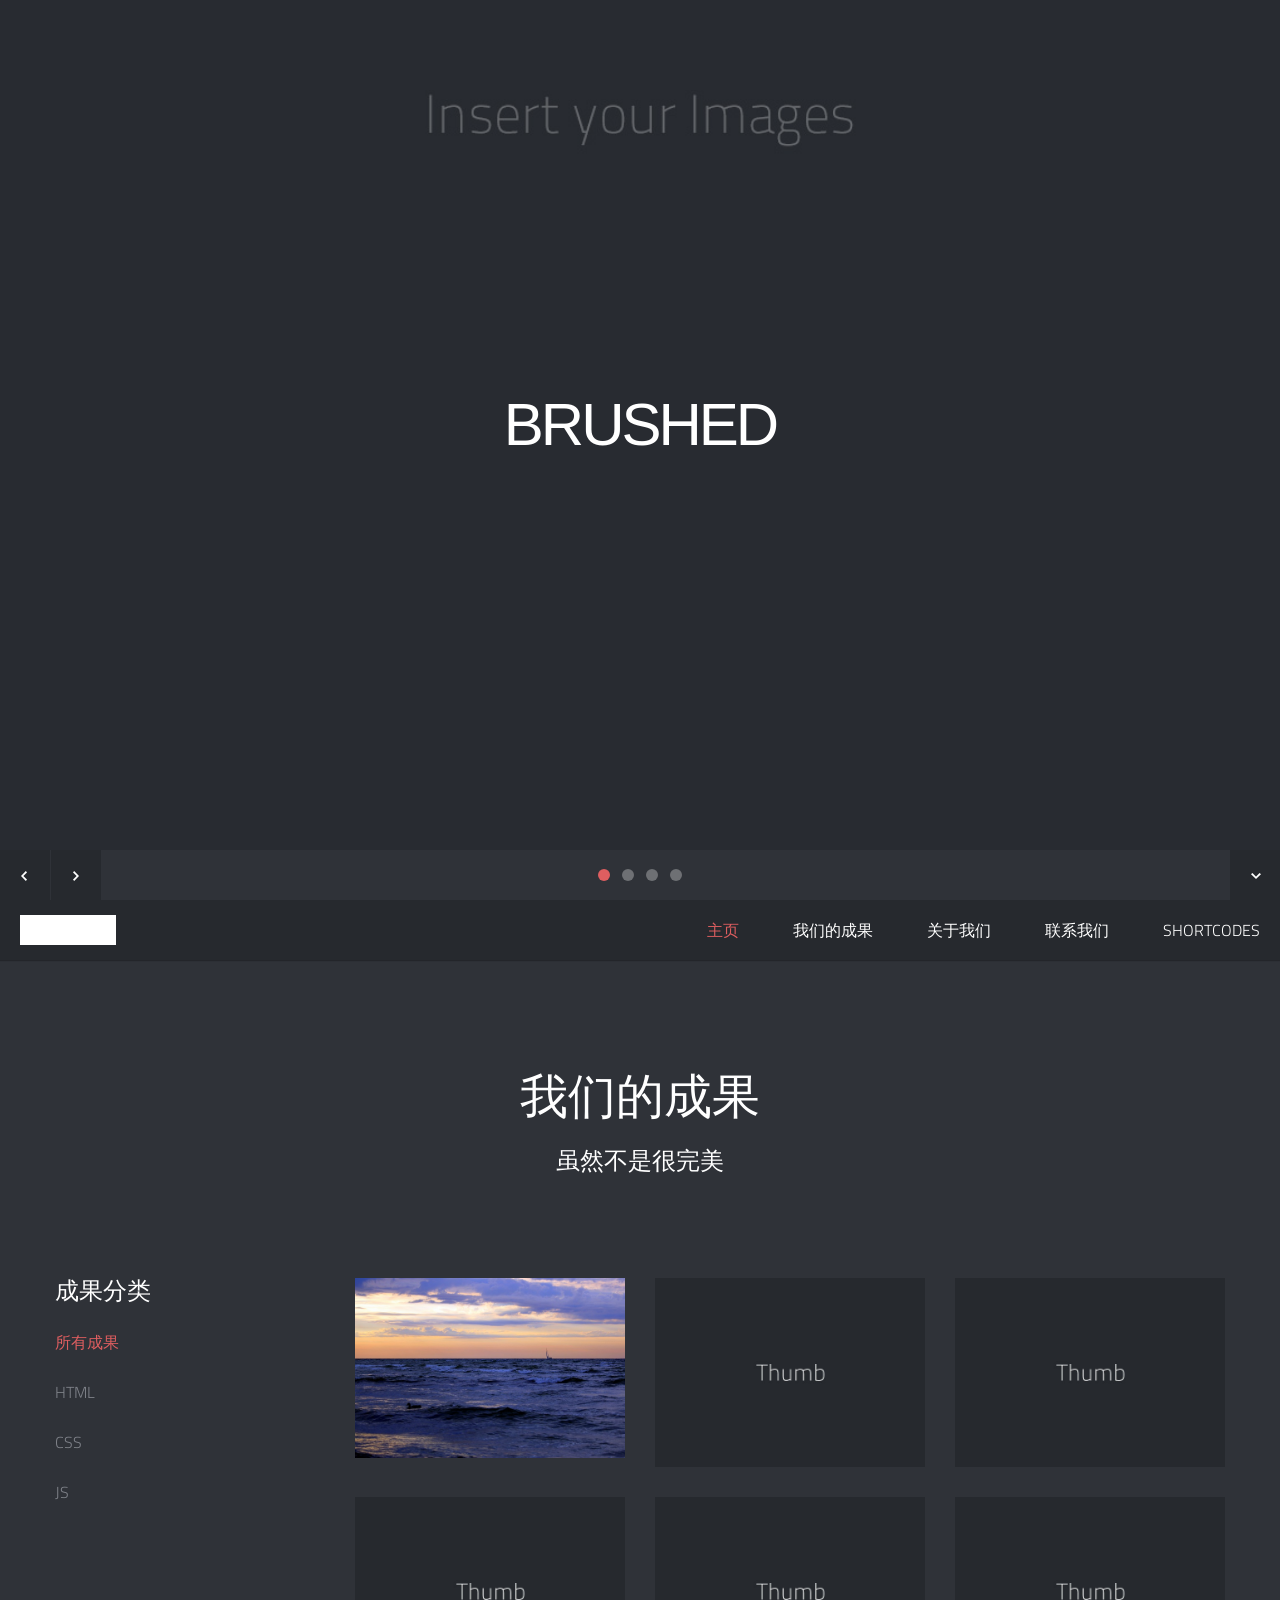
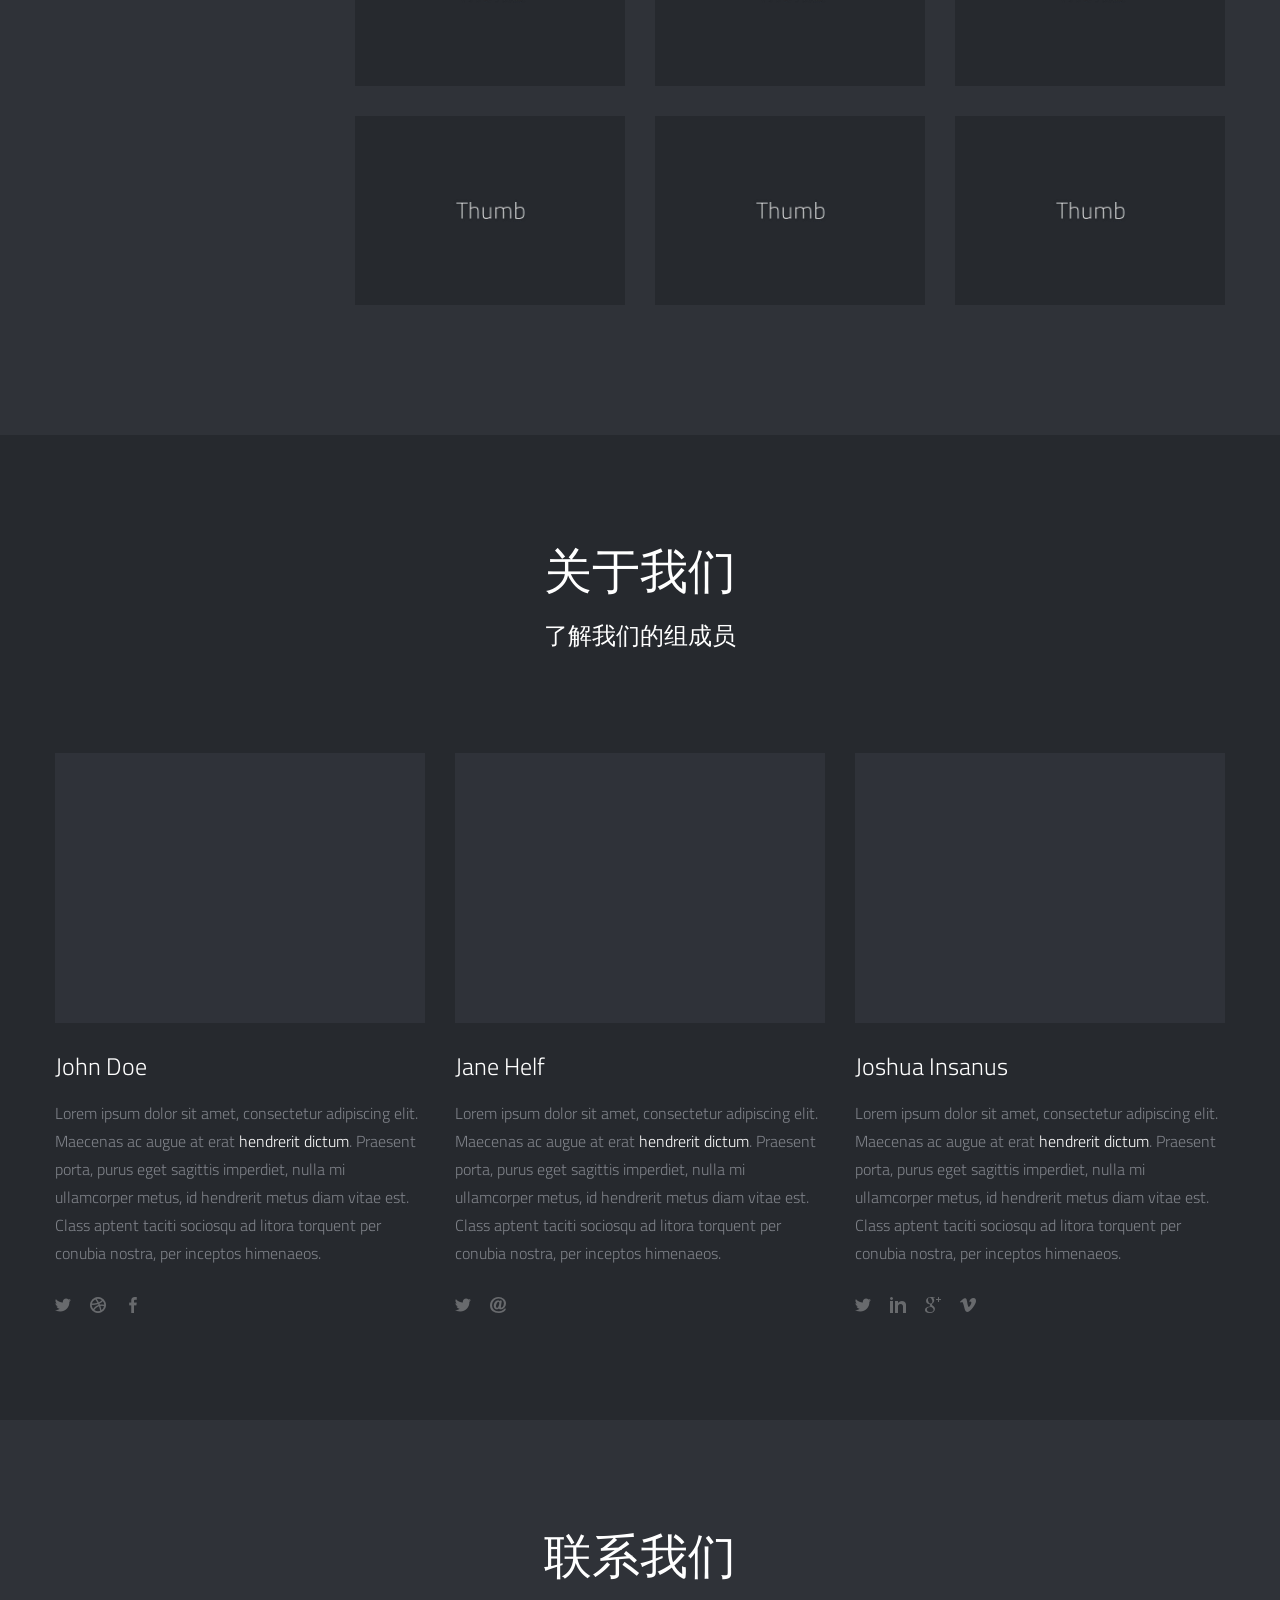
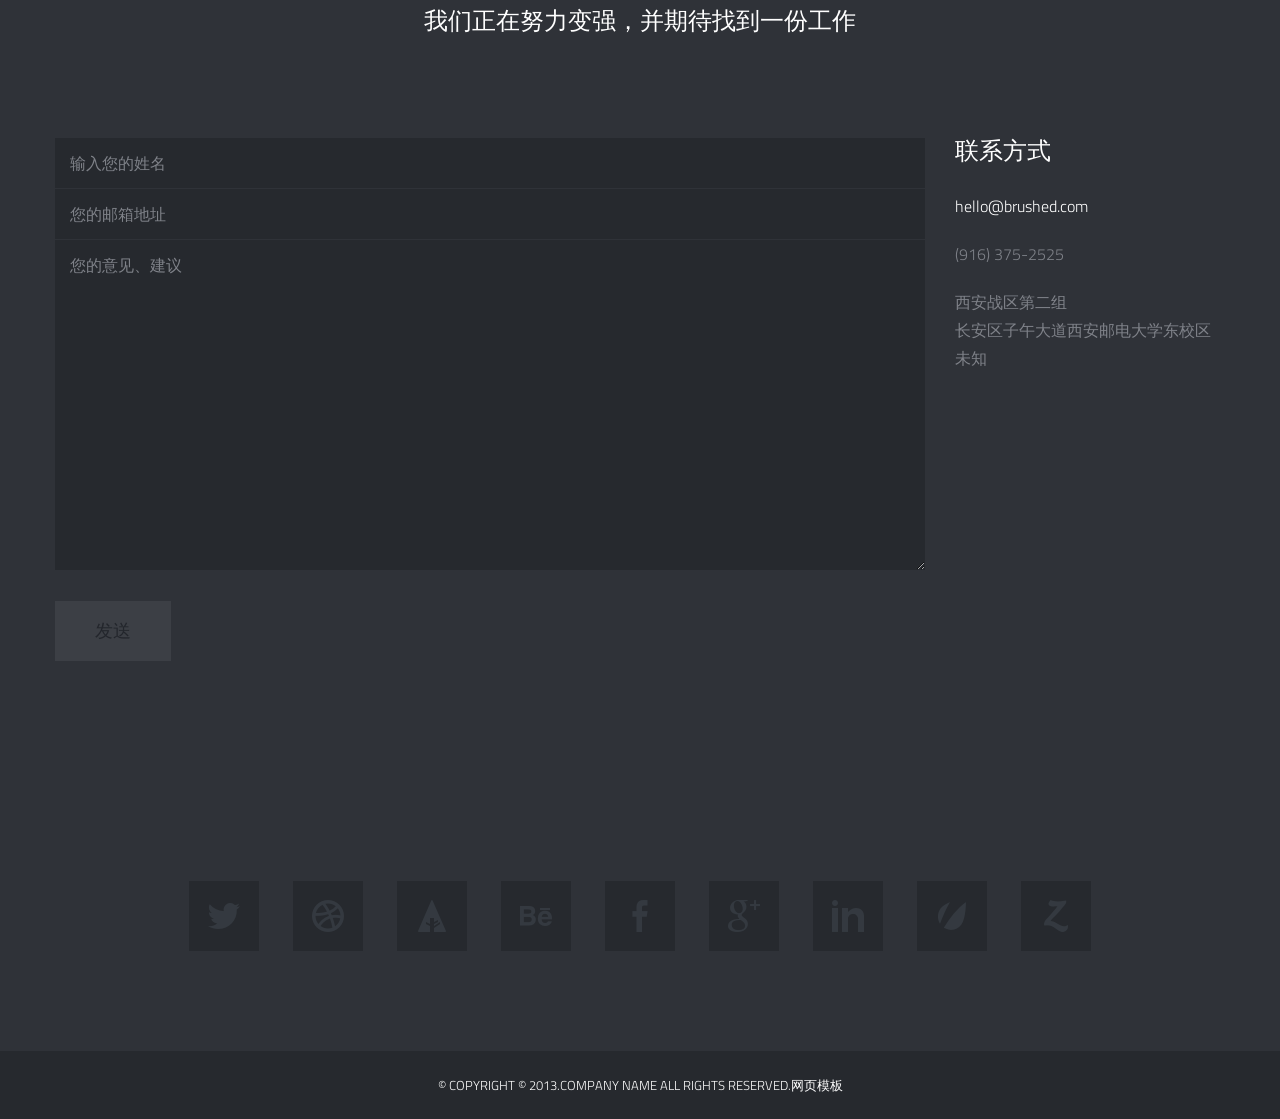
==== commit 66eff3ba: "mv img" ====
--- a/103/index.html
+++ b/103/index.html
@@ -124,7 +124,7 @@
                 <li><a href="#work">我们的成果</a></li>
                 <li><a href="#about">关于我们</a></li>
                 <li><a href="#contact">联系我们</a></li>
-				<!--<li><a href="shortcodes.html" class="external">Shortcodes</a></li>-->
+				<li><a href="shortcodes.html" class="external">Shortcodes</a></li>
             </ul>
         </nav>
         
@@ -170,12 +170,12 @@
 							<!-- 1项目开始 -->
                         	<li class="item-thumbs span3 design">
                             	<!-- 图片展示 -->
-                            	<a class="hover-wrap fancybox" data-fancybox-group="gallery" title="The City" href="_include/img/work/full/image-01-full.jpg">
+                            	<a class="hover-wrap fancybox" data-fancybox-group="gallery" title="The City" href="_include/img/work/full/image-001-full.jpg">
                                 	<span class="overlay-img"></span>
                                     <span class="overlay-img-thumb font-icon-plus"></span>
                                 </a>
                                 <!-- Thumb 图像及描述 -->
-                                <img src="_include/img/work/thumbs/image-01.jpg" alt="Lorem ipsum dolor sit amet, consectetur adipiscing elit. Phasellus quis elementum odio. Curabitur pellentesque, dolor vel pharetra mollis.">
+                                <img src="_include/img/work/thumbs/image-001.jpg" alt="Lorem ipsum dolor sit amet, consectetur adipiscing elit. Phasellus quis elementum odio. Curabitur pellentesque, dolor vel pharetra mollis.">
                             </li>
                         	<!-- 项目结束 -->
                             
@@ -421,7 +421,7 @@
         	<div class="contact-details">
         		<h3>联系方式</h3>
                 <ul>
-                    <li><a href="https://school.thoughtworks.cn/bbs/">thoughtworks</a></li>
+                    <li><a href="#">hello@brushed.com</a></li>
                     <li>(916) 375-2525</li>
                     <li>
                         西安战区第二组
@@ -482,7 +482,7 @@
 
 <!-- 版权 -->
 <footer>
-	<p class="credits">&copy; Copyright &copy; 2017.Company name All rights reserved.<a target="_blank" href="http://fang22.github.io">github pages</a></p>
+	<p class="credits">&copy; Copyright &copy; 2013.Company name All rights reserved.<a target="_blank" href="http://sc.chinaz.com/moban/">&#x7F51;&#x9875;&#x6A21;&#x677F;</a></p>
 </footer>
 <!-- 版权结束 -->
 
--- a/103/_include/css/main.css
+++ b/103/_include/css/main.css
@@ -34,7 +34,7 @@
 
 
 a{
-	color:#DE5E60;
+	color:#fff;
 	text-decoration: none;
 	cursor: pointer;
 	
@@ -504,6 +504,7 @@
 
 header #logo a {
 	background: url(../img/logoko.png) no-repeat;
+	background-color: #fff;
 	width: 96px;
 	height: 30px;
 	text-indent: -9999px;
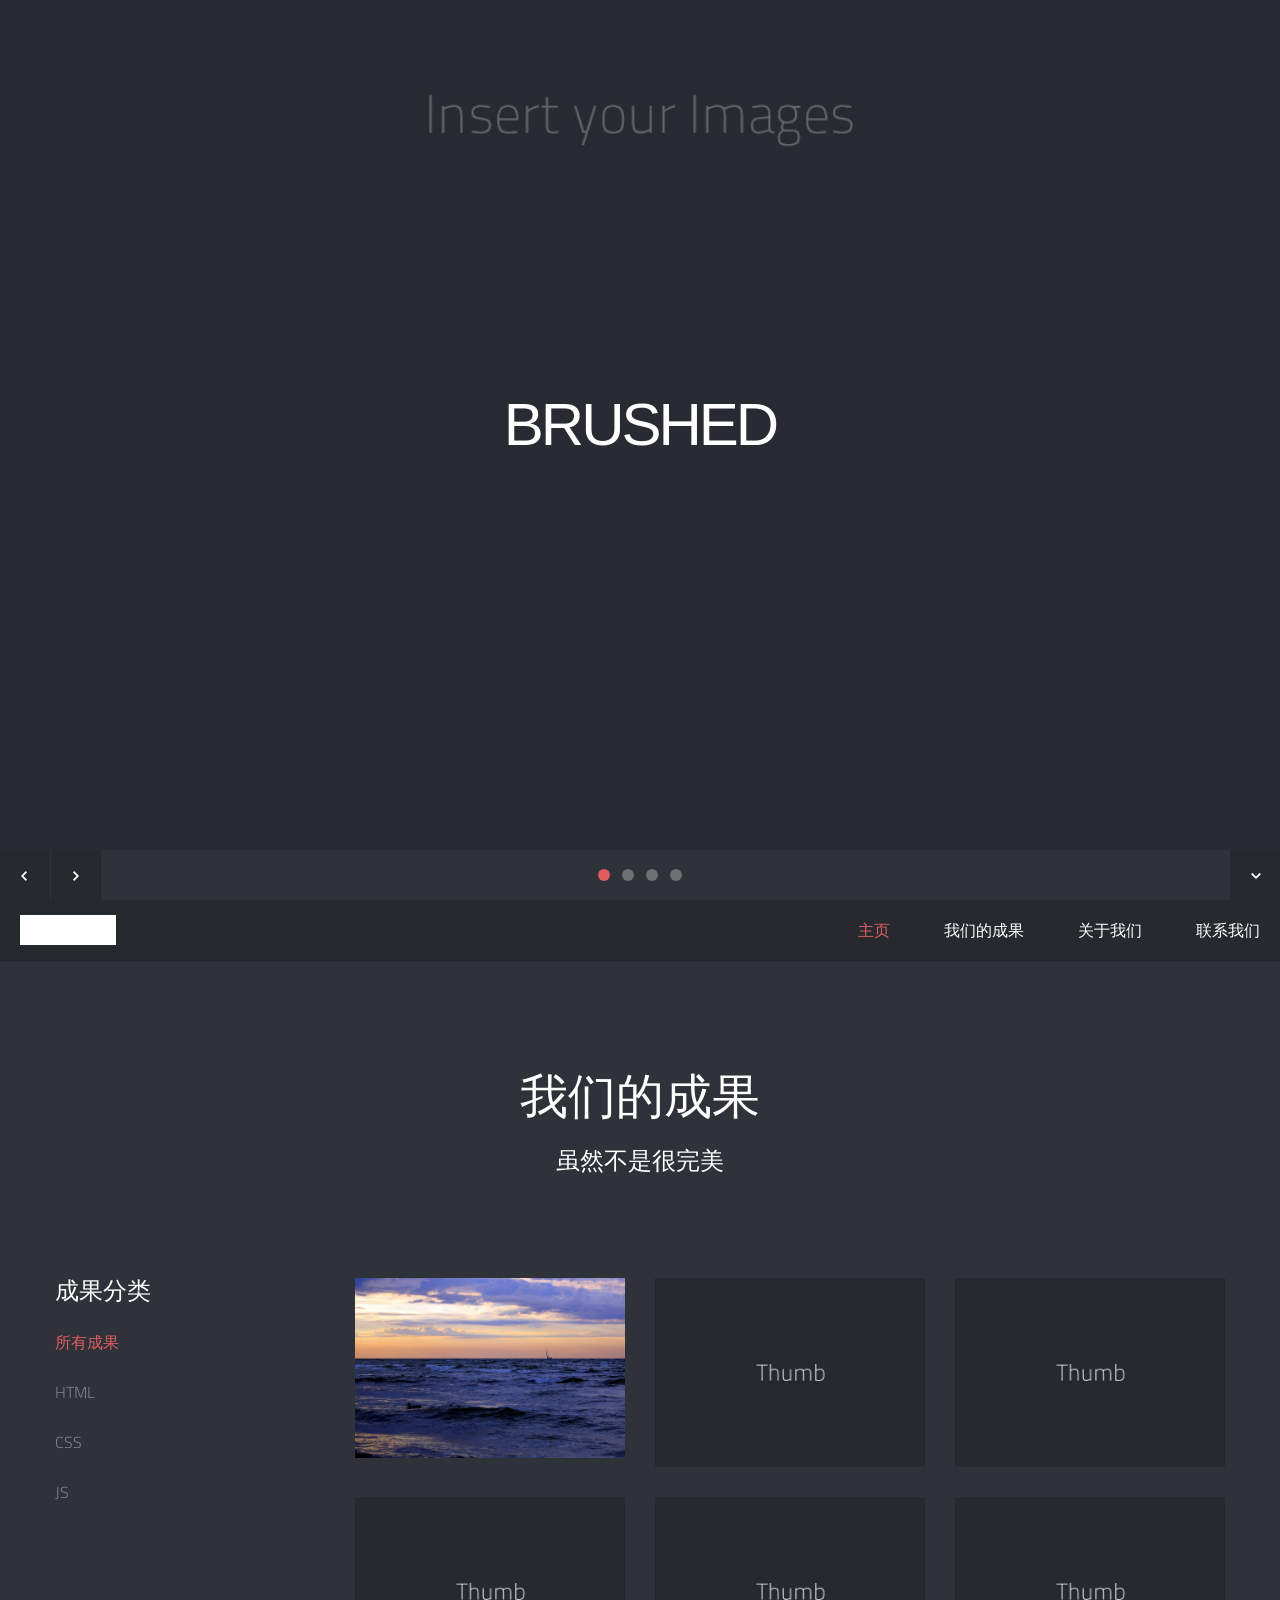
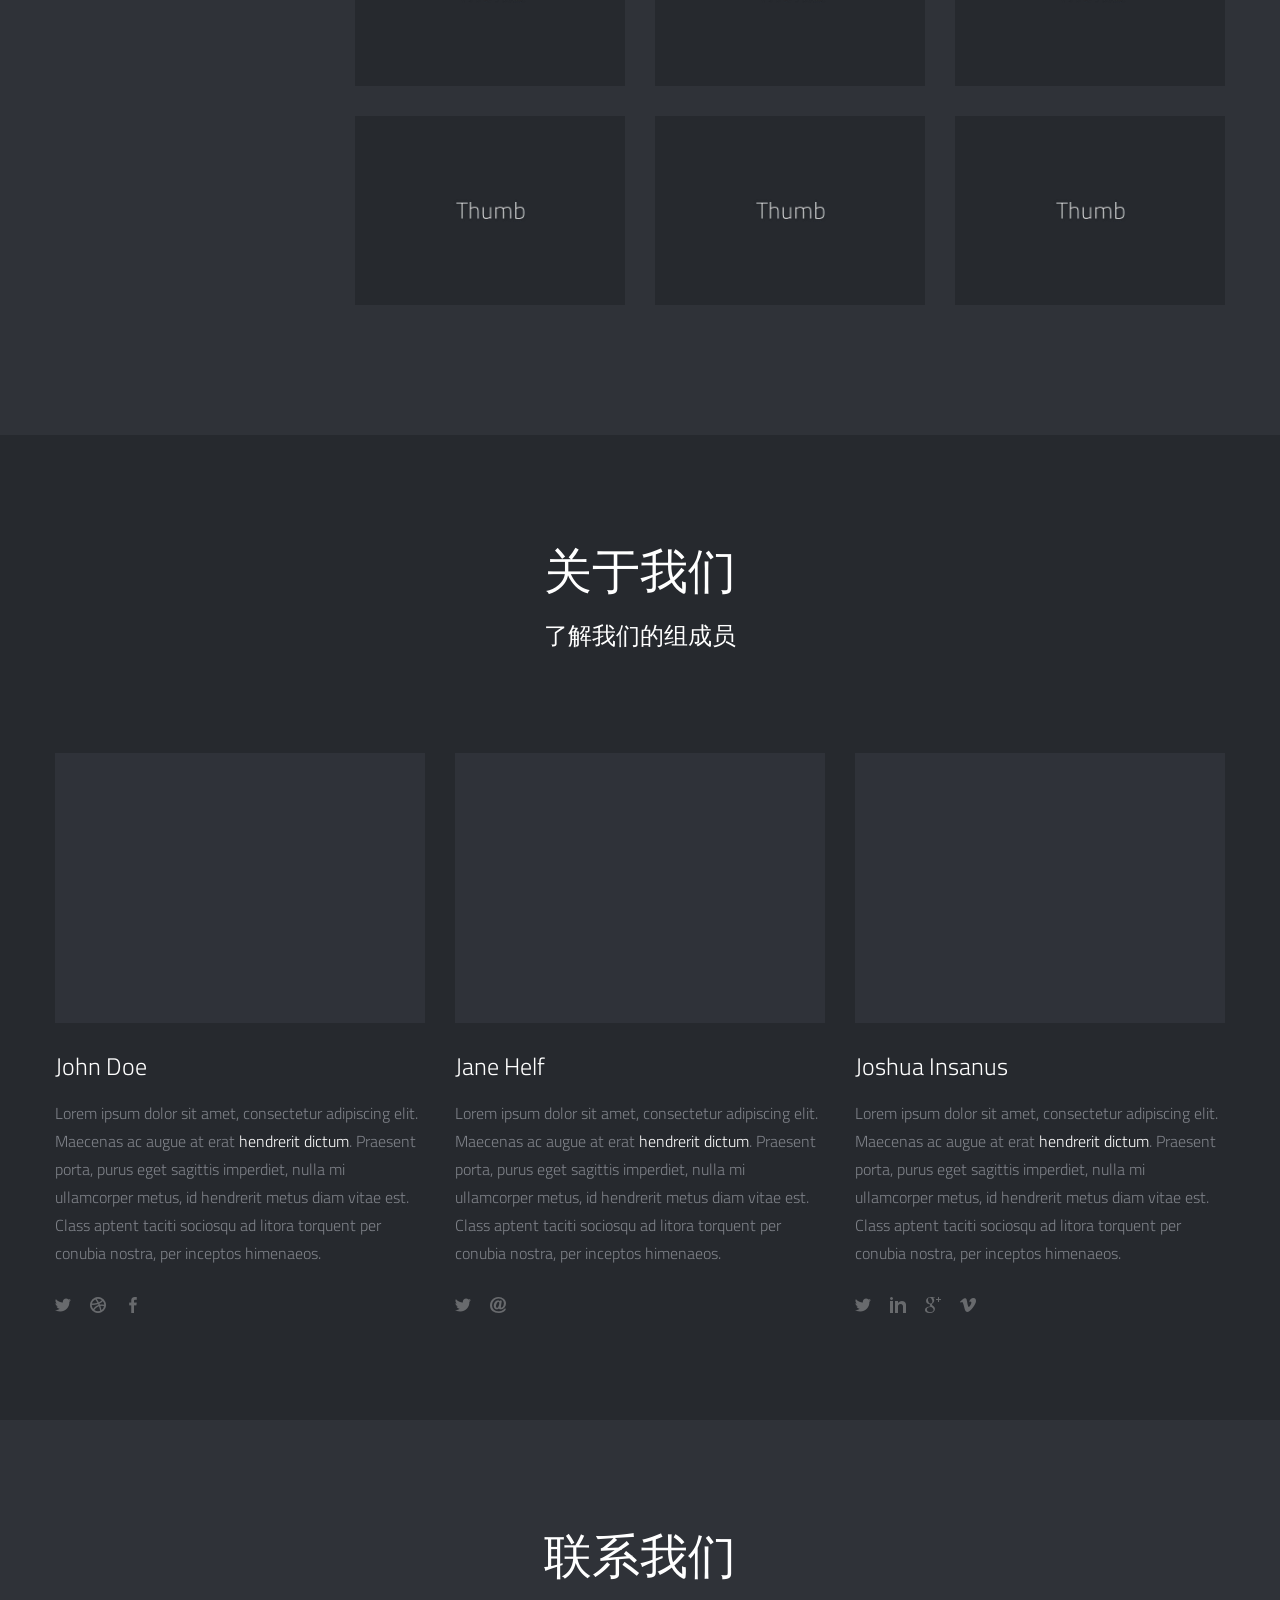
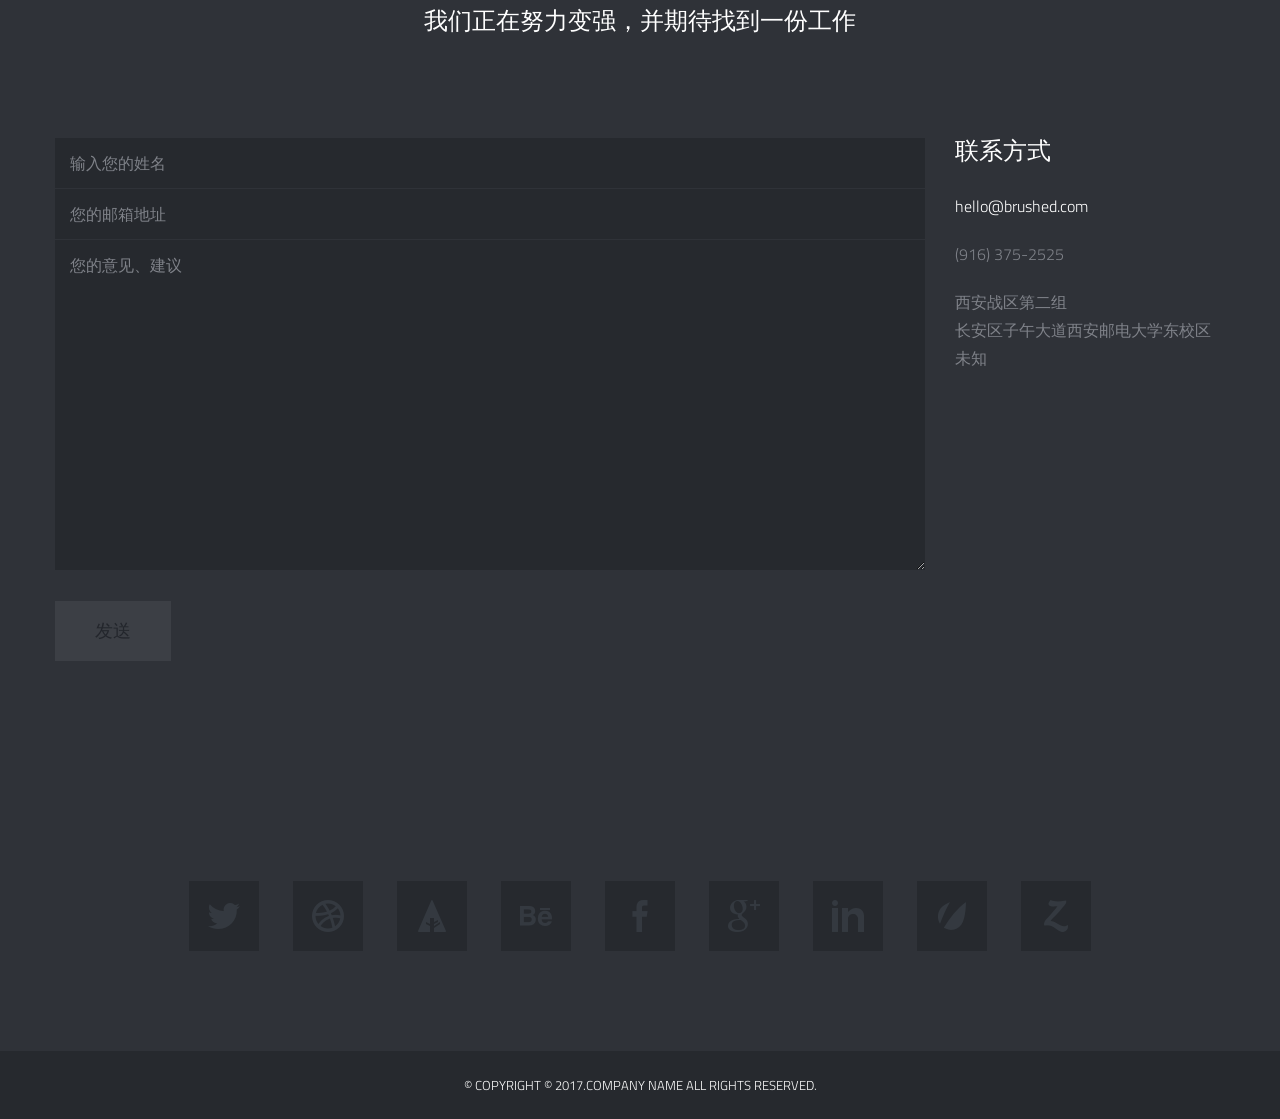
==== commit 9ccd271e: "mv link" ====
--- a/103/index.html
+++ b/103/index.html
@@ -124,7 +124,7 @@
                 <li><a href="#work">我们的成果</a></li>
                 <li><a href="#about">关于我们</a></li>
                 <li><a href="#contact">联系我们</a></li>
-				<li><a href="shortcodes.html" class="external">Shortcodes</a></li>
+				<!--<li><a href="shortcodes.html" class="external">Shortcodes</a></li>-->
             </ul>
         </nav>
         
@@ -463,15 +463,15 @@
             <div class="span12">
                 <nav id="social">
                     <ul>
-                        <li><a href="http://sc.chinaz.com/" title="Follow Me on Twitter" target="_blank"><span class="font-icon-social-twitter"></span></a></li>
-                        <li><a href="http://sc.chinaz.com/" title="Follow Me on Dribbble" target="_blank"><span class="font-icon-social-dribbble"></span></a></li>
-                        <li><a href="http://sc.chinaz.com/" title="Follow Me on Forrst" target="_blank"><span class="font-icon-social-forrst"></span></a></li>
-                        <li><a href="http://sc.chinaz.com/" title="Follow Me on Behance" target="_blank"><span class="font-icon-social-behance"></span></a></li>
-                        <li><a href="http://sc.chinaz.com/" title="Follow Me on Facebook" target="_blank"><span class="font-icon-social-facebook"></span></a></li>
-                        <li><a href="http://sc.chinaz.com/" title="Follow Me on Google Plus" target="_blank"><span class="font-icon-social-google-plus"></span></a></li>
-                        <li><a href="http://sc.chinaz.com/" title="Follow Me on LinkedIn" target="_blank"><span class="font-icon-social-linkedin"></span></a></li>
-                        <li><a href="http://sc.chinaz.com/" title="Follow Me on ThemeForest" target="_blank"><span class="font-icon-social-envato"></span></a></li>
-                        <li><a href="http://sc.chinaz.com/" title="Follow Me on Zerply" target="_blank"><span class="font-icon-social-zerply"></span></a></li>
+                        <li><a href="https://en.wikipedia.org/wiki/Twitter" title="Follow Me on Twitter" target="_blank"><span class="font-icon-social-twitter"></span></a></li>
+                        <li><a href="https://dribbble.com/" title="Follow Me on Dribbble" target="_blank"><span class="font-icon-social-dribbble"></span></a></li>
+                        <li><a href="#" title="Follow Me on Forrst" target="_blank"><span class="font-icon-social-forrst"></span></a></li>
+                        <li><a href="https://www.behance.net/" title="Follow Me on Behance" target="_blank"><span class="font-icon-social-behance"></span></a></li>
+                        <li><a href="#" title="Follow Me on Facebook" target="_blank"><span class="font-icon-social-facebook"></span></a></li>
+                        <li><a href="#" title="Follow Me on Google Plus" target="_blank"><span class="font-icon-social-google-plus"></span></a></li>
+                        <li><a href="https://www.linkedin.com/" title="Follow Me on LinkedIn" target="_blank"><span class="font-icon-social-linkedin"></span></a></li>
+                        <li><a href="https://themeforest.net/category/wordpress" title="Follow Me on ThemeForest" target="_blank"><span class="font-icon-social-envato"></span></a></li>
+                        <li><a href="https://zerply.com/zerply" title="Follow Me on Zerply" target="_blank"><span class="font-icon-social-zerply"></span></a></li>
                     </ul>
                 </nav>
             </div>
@@ -482,7 +482,7 @@
 
 <!-- 版权 -->
 <footer>
-	<p class="credits">&copy; Copyright &copy; 2013.Company name All rights reserved.<a target="_blank" href="http://sc.chinaz.com/moban/">&#x7F51;&#x9875;&#x6A21;&#x677F;</a></p>
+	<p class="credits">&copy; Copyright &copy; 2017.Company name All rights reserved.</p>
 </footer>
 <!-- 版权结束 -->
 
